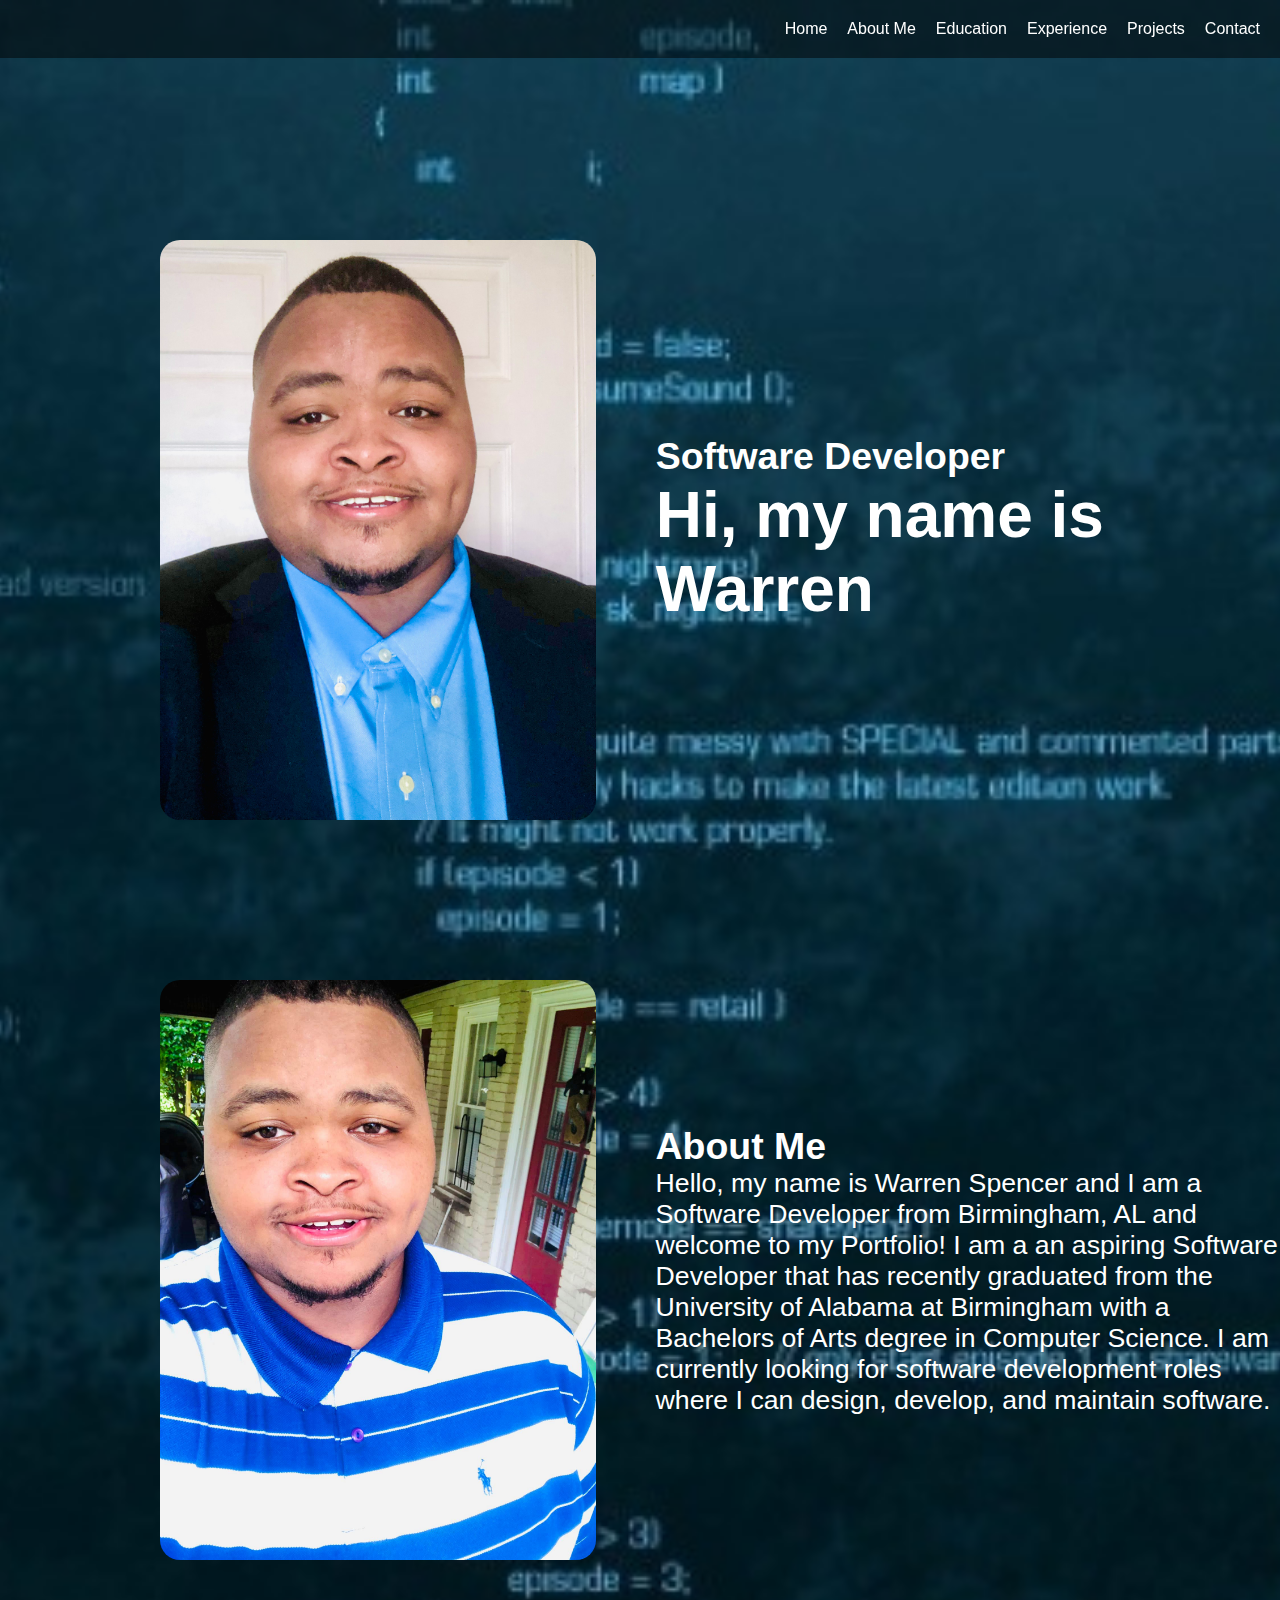
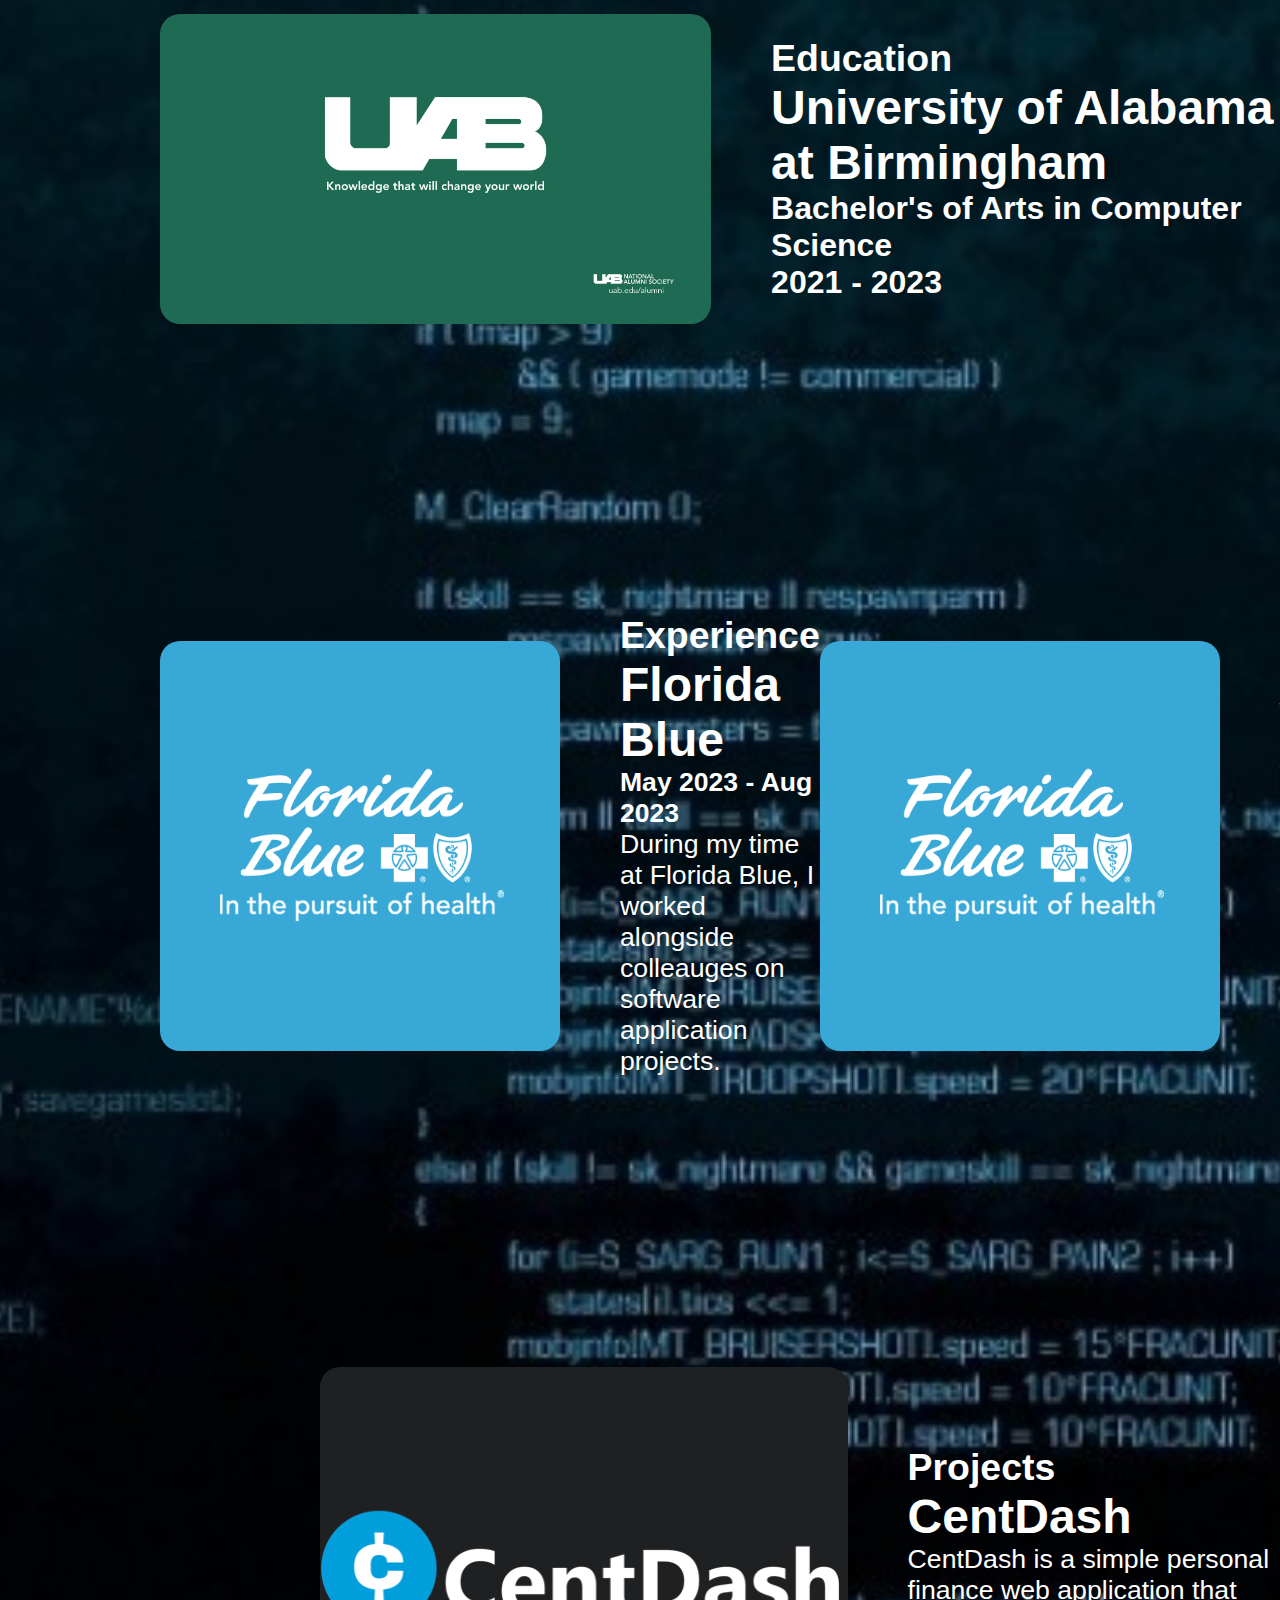
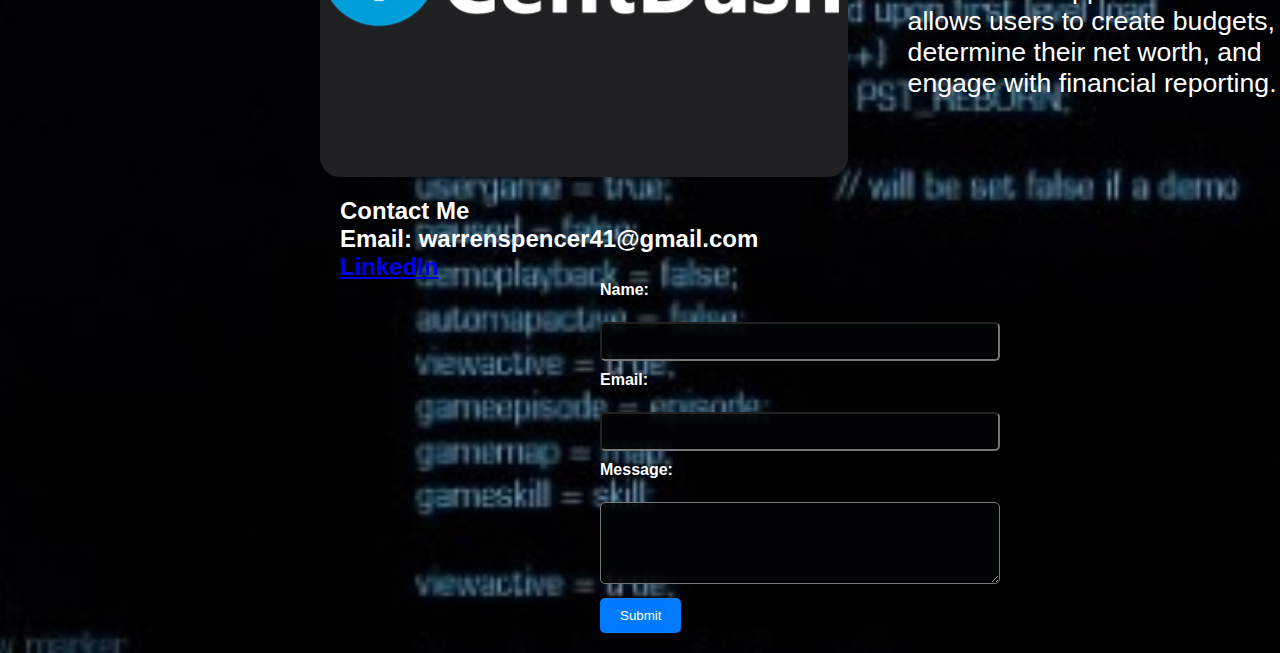
==== index.html @ 8030faf0 "Update" ====
<!DOCTYPE html>
<html>
<head>
    <meta charset="utf-8">
    <meta http-equiv="X-UA-Compatible" content="IE=edge">
    <meta name="viewport" content="width=device-width, initial-scale=1">
    <title>Warren's Portfolio</title>
    <link rel="stylesheet" href="index.css">
</head>
<body>
    <header class="header" role="topnav" id="top">
        <div class="row">
            <nav class="nav" role="nav">
                <ul class="nav_links">
                    <li class="nav_link">
                        <a href="#home">Home</a>
                    </li>
                    <li class="nav_link">
                        <a href="#about">About Me</a>
                    </li>
                    <li class="nav_link">
                        <a href="#education">Education</a>
                    </li>
                    <li class="nav_link">
                        <a href="#experience">Experience</a>
                    </li>
                    <li class="nav_link">
                        <a href="#projects">Projects</a>
                    </li>
                    <li class="nav_link">
                        <a href="#contact">Contact</a>
                    </li>
                </ul>
            </nav>
        </div>
    </header>
    <div class="wrapper" id="home">
        <img src="images/Warren Spencer.jpg" alt="" width="450" height="580">
        <div class="text">
            <h3>Software Developer</h3>
            <h1>Hi, my name is Warren</h1>
        </div>
    </div>

    <div class="about" id="about">
        <div class="content">
            <img src="images/WarrenS.jpg" alt="" width="450" height="580">
            <div class="text">
                <h3>About Me</h3>
                <p>Hello, my name is Warren Spencer and I am a Software Developer from Birmingham, AL and welcome to my Portfolio! I am a 
                an aspiring Software Developer that has recently graduated from the University of Alabama at Birmingham with
                a Bachelors of Arts degree in Computer Science. I am currently looking for software development roles where I can design,
                develop, and maintain software.
                </p>
            </div>
        </div>
    </div>
    <br>
    <br>
    <br>
    <div class="education" id="education">
        <div class="content2">
            <img src="images/Uab-Logos.jpeg" alt="" width="650" height="310">
            <div class="text">
                <h3>Education</h3>
                <h2>University of Alabama at Birmingham</h2>
                <h4>Bachelor's of Arts in Computer Science</h4>
                <h4>2021 - 2023</h4>
            </div>
        </div>
    </div>
    <br>
    <br>
    <br>
    <div class="experience" id="experience">
        <div class="content3">
            <img src="images/Florida-Blue.png" alt="" width="400" height="410">
            <div class="text">
                <h3>Experience</h3>
                <h2>Florida Blue</h2>
                <h5>May 2023 - Aug 2023</h5>
                <p>During my time at Florida Blue, I worked alongside colleauges on software application projects.</p>
            </div>
            <img src="images/Florida-Blue.png" alt="" width="400" height="410">
            <div class="text">
                <h3>Experience</h3>
                <h2>IBM</h2>
                <h5>June 2022 - Aug 2022</h5>
                <p>In 2022, I was selected to participate in IBM Accelerate, a program where I participated in the Software Developer Track, where
                    I Completed training focused on algorithms and data structures, full stack development, UI/UX design, application security, 
                    software development lifecycle (SDLC) and project management.
                </p>
            </div>
        </div>
    <br>
    <br>
    <br>
    <div class="projects" id="projects">
        <div class="content4">
            <img src="images/CentDash Logo Background.png" alt="" width="540" height="410">
            <div class="text">
                <h3>Projects</h3>
                <h2>CentDash</h2>
                <p>CentDash is a simple personal finance web application that allows users to create budgets,
                    determine their net worth, and engage with financial reporting.
                </p>
            </div>
        </div>
        <div class="contact" id="contact">
            <h2>Contact Me</h2>
            <h2>Email: warrenspencer41@gmail.com</h2>
            <h2><a href="https://www.linkedin.com/in/warrendavidspencer/">LinkedIn</a></h2>
            <form action="#" method="post">
                <label for="name">Name:</label><br>
                <input type="text" id="name" name="name" required><br>
                <label for="email">Email:</label><br>
                <input type="email" id="email" name="email" required><br>
                <label for="message">Message:</label><br>
                <textarea id="message" name="message" rows="4" required></textarea><br>
                <input type="submit" value="Submit">
            </form>
        </div>
    
</body>
</html>
---- index.css ----
* {
  margin: 0;
  padding: 0;
  box-sizing: border-box;
}


body {
  background-image: url("images/Programming Wallpaper.jpg");
  background-size: cover;
  background-position: center;
  font-family: 'Segoe UI', Tahoma, Geneva, Verdana, sans-serif; 
  color: white; 
}

.header {
  position: fixed; 
  top: 0; 
  width: 100%; 
  background-color: rgba(0, 0, 0, 0.5); 
  color: #fff;
  padding: 20px;
}

.nav {
  display: flex;
  justify-content: flex-end; 
  align-items: center;
}

.nav_links {
  list-style-type: none;
  display: flex;
}

.nav_link {
  margin-left: 20px;
}

.nav_link a {
  text-decoration: none;
  color: #fff;
  transition: color 0.3s ease;
}

.nav_link a:hover {
  color: #003cff; 
}


.wrapper {
  display: flex; 
  align-items: center;
  height: 100vh; 
  margin-top: 80px; 
  margin-left: 160px; 
}

img {
  margin-right: 40px;
  border-radius: 20px;
}

.text {
  color: white;
  font-size: xx-large;
}

h2 {
  color: white;
}

.primary-heading {
  font-size: 97px; 
}

.header_text {
  font-size: 97px; 
}

.about {
  margin-left: 160px; 
}

.content {
  display: flex; 
  align-items: center; 
}

.text {
  margin-left: 20px; 
}

p {
  font-size: smaller;
}

h1 {
  color: white; 
}

.education {
  margin-left: 160px;
}

.content2 {
  display: flex; 
  align-items: center; 
}

.experience {
  margin-left: 160px; 
}

.content3 {
  display: flex; 
  align-items: center; 
}

.projects {
  margin-left: 160px;
}

.content4 {
  display: flex; 
  align-items: center; 
}

#contact {
  padding: 20px;
  border-radius: 10px;
}

form {
  max-width: 400px; 
  margin: auto; 
}

label {
  display: block;
  margin-bottom: 5px;
  font-weight: bold;
}

input[type="text"],
input[type="email"],
textarea {
  width: 100%; 
  padding: 10px;
  background-color: #010404e4;
  color: white;
  margin-bottom: 10px;
  border-radius: 5px;
}

textarea {
  resize: vertical; 
}

input[type="submit"] {
  background-color: #007bff; 
  color: white;
  padding: 10px 20px;
  border: none;
  border-radius: 5px;
  cursor: pointer;
}

input[type="submit"]:hover {
  background-color: #0056b3; 
}
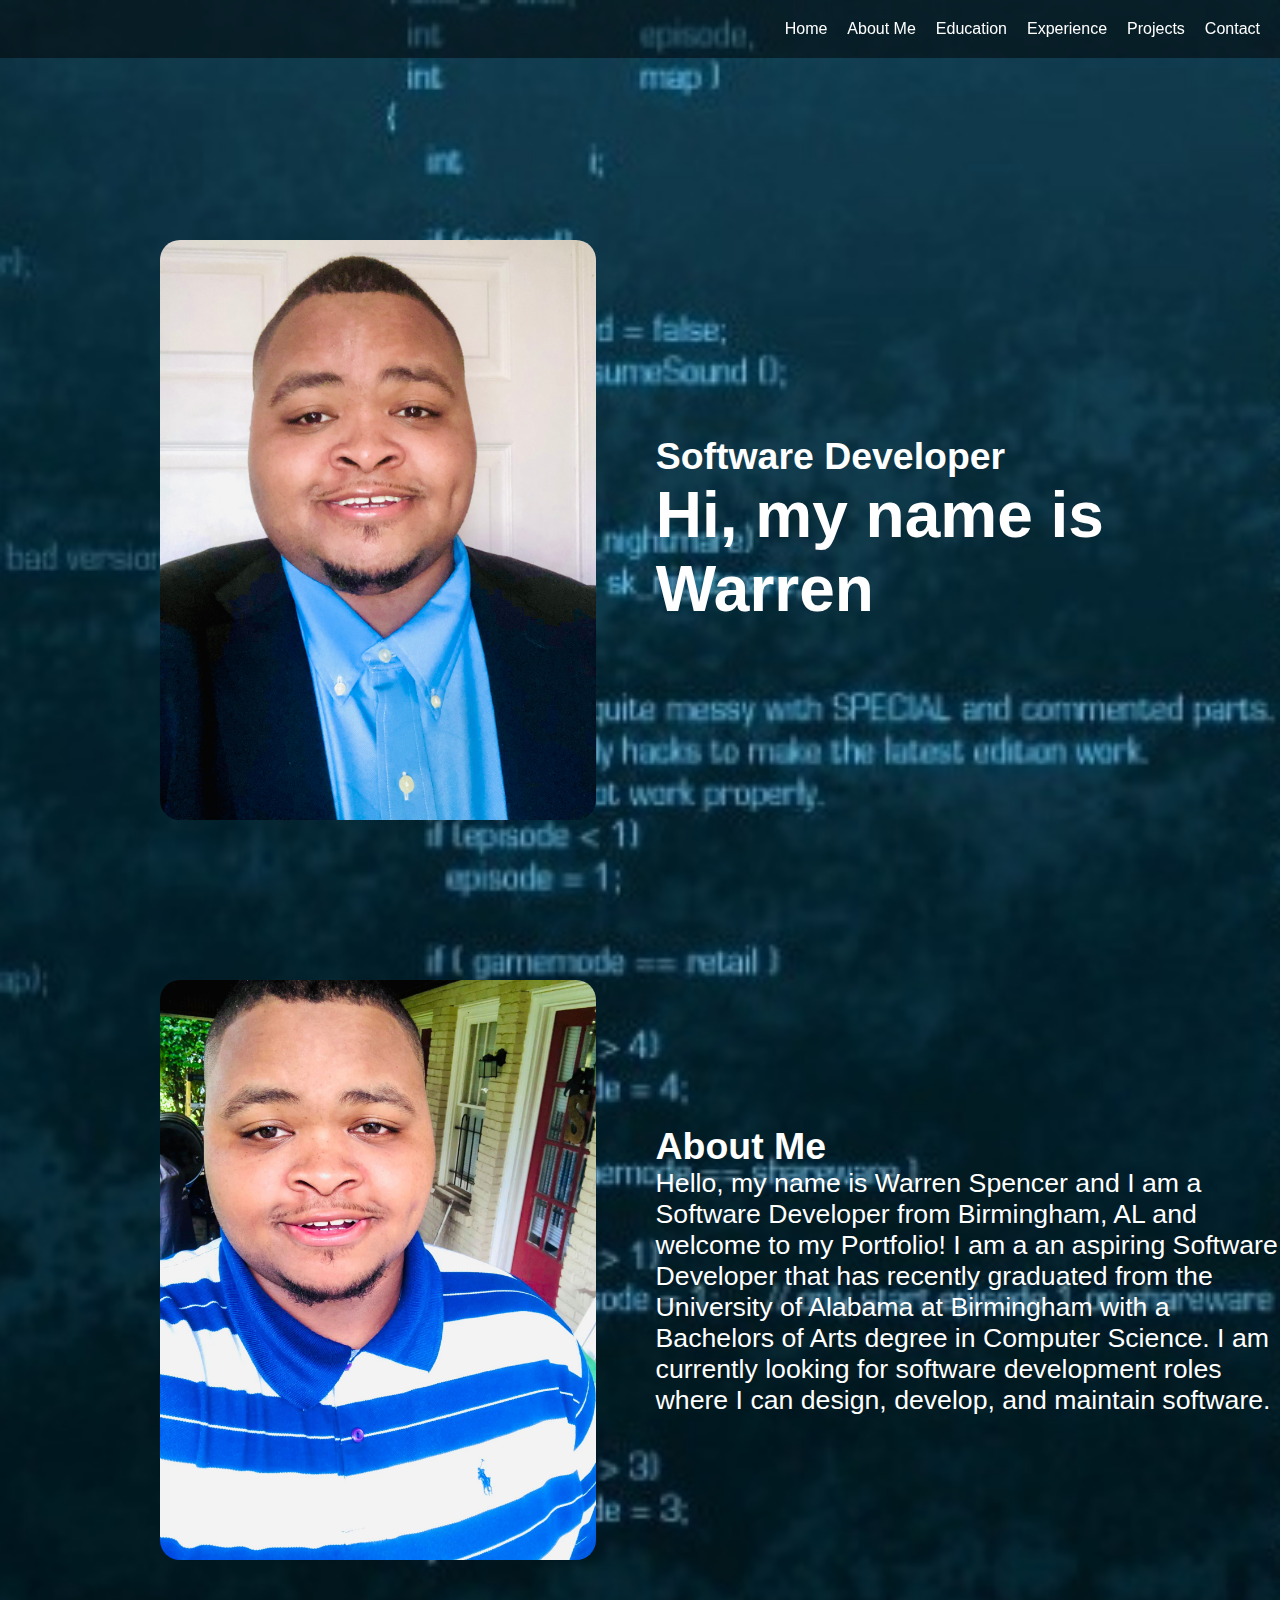
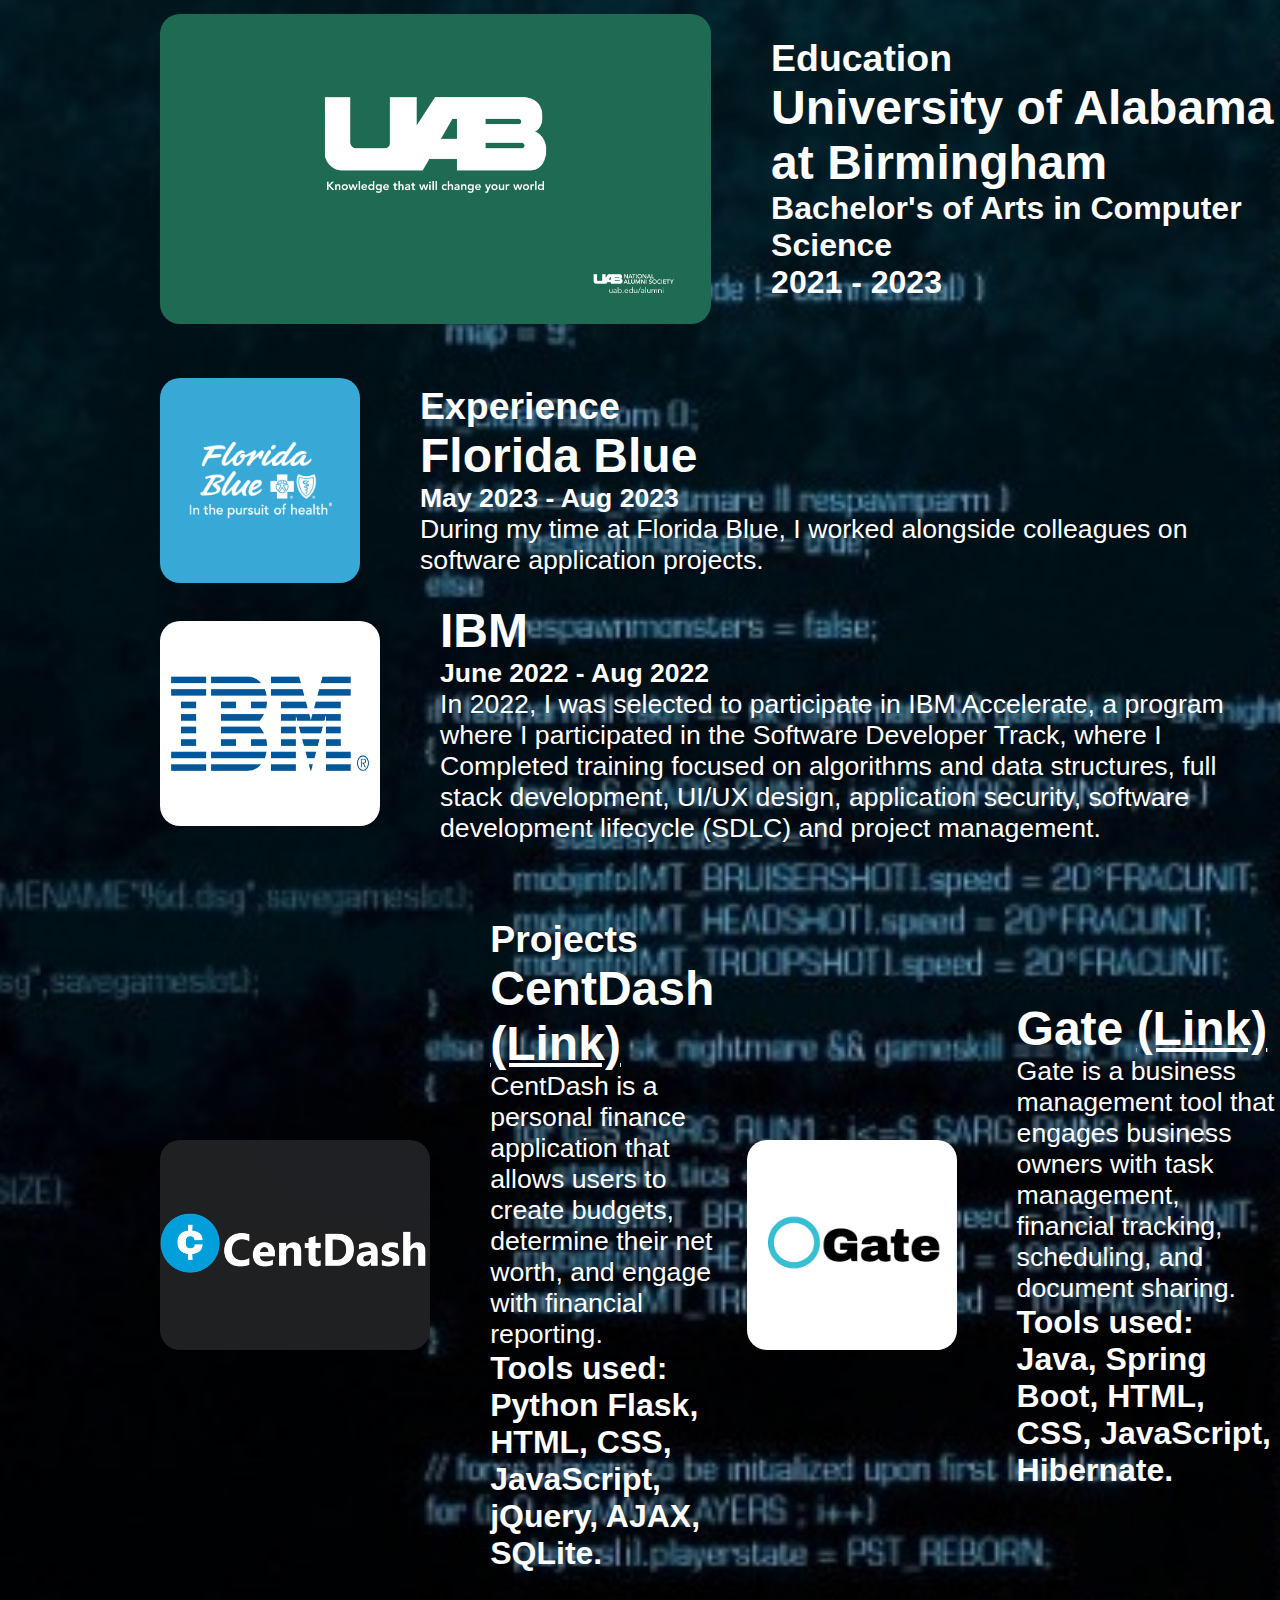
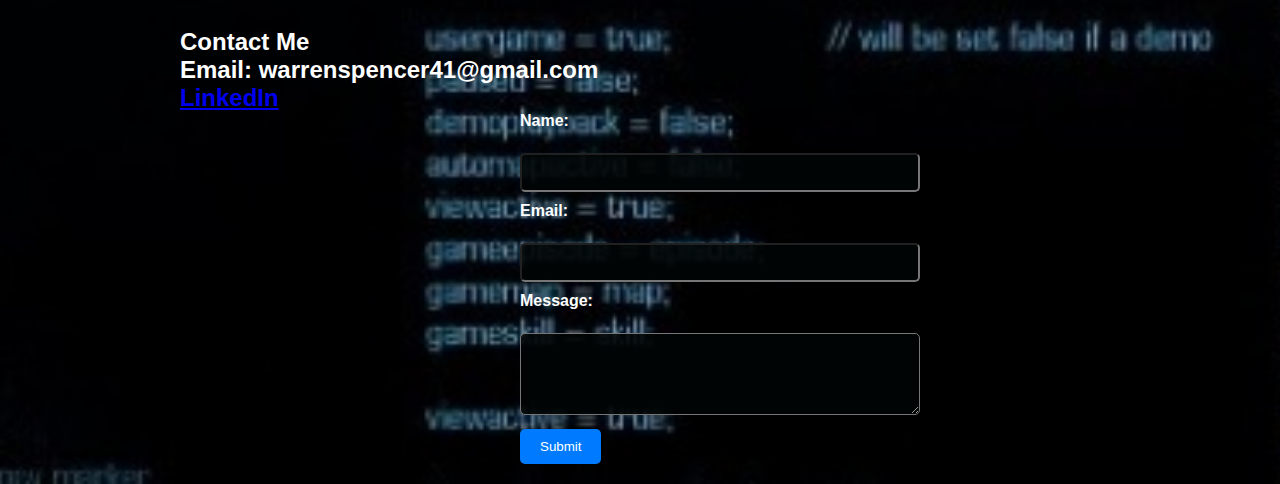
==== commit d9013826: "Update" ====
--- a/index.html
+++ b/index.html
@@ -73,39 +73,59 @@
     <br>
     <br>
     <div class="experience" id="experience">
-        <div class="content3">
-            <img src="images/Florida-Blue.png" alt="" width="400" height="410">
-            <div class="text">
-                <h3>Experience</h3>
-                <h2>Florida Blue</h2>
-                <h5>May 2023 - Aug 2023</h5>
-                <p>During my time at Florida Blue, I worked alongside colleauges on software application projects.</p>
+        <article class="experience-entry">
+            <div class="content">
+                <img src="images/Florida-Blue.png" alt="Florida Blue Logo" width="200" height="205">
+                <div class="text">
+                    <h3>Experience</h3>
+                    <h2>Florida Blue</h2>
+                    <h5>May 2023 - Aug 2023</h5>
+                    <p>During my time at Florida Blue, I worked alongside colleagues on software application projects.</p>
+                </div>
             </div>
-            <img src="images/Florida-Blue.png" alt="" width="400" height="410">
-            <div class="text">
-                <h3>Experience</h3>
-                <h2>IBM</h2>
-                <h5>June 2022 - Aug 2022</h5>
-                <p>In 2022, I was selected to participate in IBM Accelerate, a program where I participated in the Software Developer Track, where
-                    I Completed training focused on algorithms and data structures, full stack development, UI/UX design, application security, 
-                    software development lifecycle (SDLC) and project management.
-                </p>
+        </article>
+        <article class="experience-entry">
+            <div class="content">
+                <img src="images/IBM_logo_in.jpg" alt="IBM Logo" width="220" height="205">
+                <div class="text">
+                    <h2>IBM</h2>
+                    <h5>June 2022 - Aug 2022</h5>
+                    <p>In 2022, I was selected to participate in IBM Accelerate, a program where I participated in the Software Developer Track, where
+                        I Completed training focused on algorithms and data structures, full stack development, UI/UX design, application security, 
+                        software development lifecycle (SDLC) and project management.
+                    </p>
+                </div>
             </div>
-        </div>
+        </article>
+    </div>
     <br>
     <br>
     <br>
     <div class="projects" id="projects">
         <div class="content4">
-            <img src="images/CentDash Logo Background.png" alt="" width="540" height="410">
+            <img src="images/CentDash Logo Background.png" alt="" width="340" height="210">
             <div class="text">
                 <h3>Projects</h3>
-                <h2>CentDash</h2>
-                <p>CentDash is a simple personal finance web application that allows users to create budgets,
+                <h2>CentDash <a href="https://github.com/Warrenn205/CentDash" class="cent">(Link)</a></h2>
+                <p>CentDash is a personal finance application that allows users to create budgets,
                     determine their net worth, and engage with financial reporting.
+                    <br>
+                    <h4>Tools used: Python Flask, HTML, CSS, JavaScript, jQuery, AJAX, SQLite.</h4>
+                </p>
+            </div>
+            <br>
+            <img src="images/Gate (Logo).png" alt="" width="340" height="210">
+            <div class="text">
+                <h2>Gate <a href="https://github.com/Warrenn205/Gate" class="gate">(Link)</a></h2>
+                <p>Gate is a business management tool that engages business owners with task management, 
+                    financial tracking, scheduling, and document sharing.
+                    <br>
+                    <h4>Tools used: Java, Spring Boot, HTML, CSS, JavaScript, Hibernate.</h4>
                 </p>
             </div>
         </div>
+        <br>
+        <br>
         <div class="contact" id="contact">
             <h2>Contact Me</h2>
             <h2>Email: warrenspencer41@gmail.com</h2>
--- a/index.css
+++ b/index.css
@@ -170,3 +170,24 @@
   background-color: #0056b3; 
 }
 
+.experience-entry {
+  display: flex;
+  margin-bottom: 20px;
+}
+
+.content {
+  display: flex;
+  align-items: center;
+}
+
+.text {
+  margin-left: 20px; /* Adjust margin as needed */
+}
+
+.cent {
+  color: white;
+}
+
+.gate {
+  color: white;
+}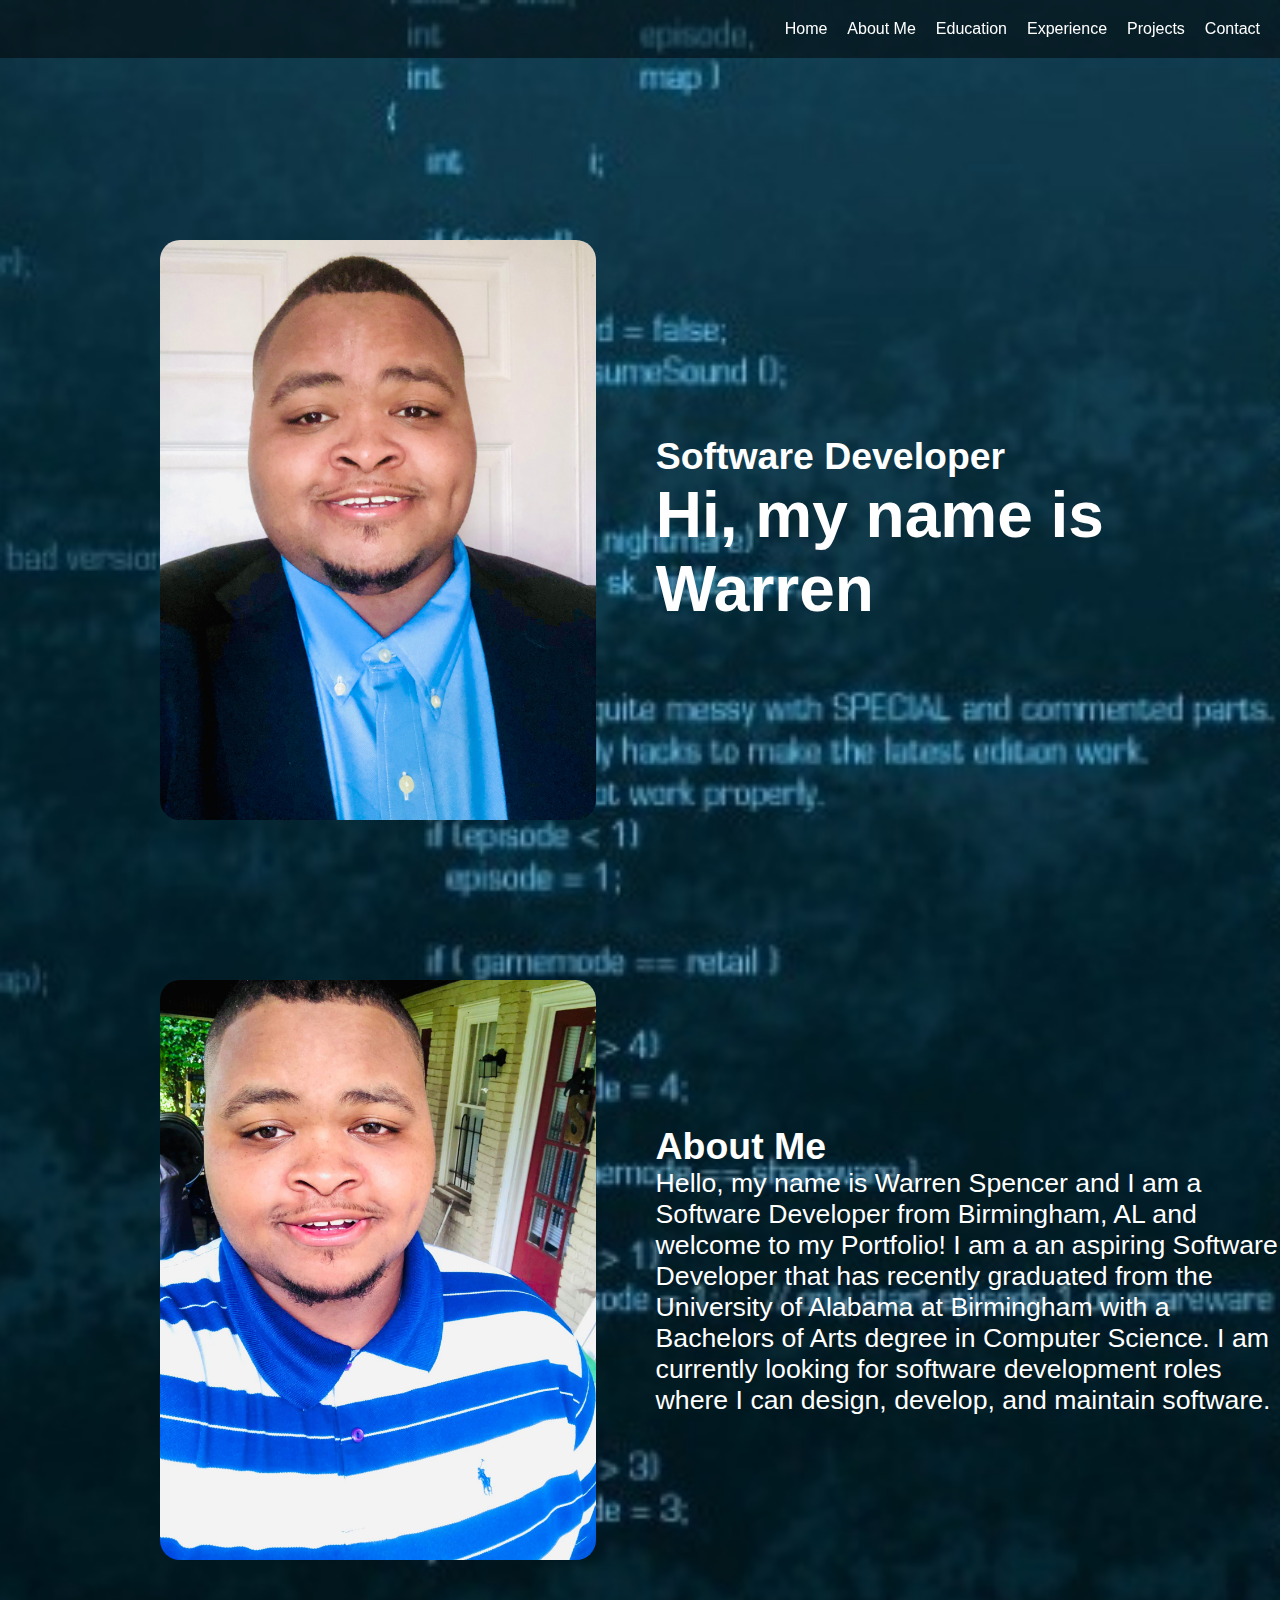
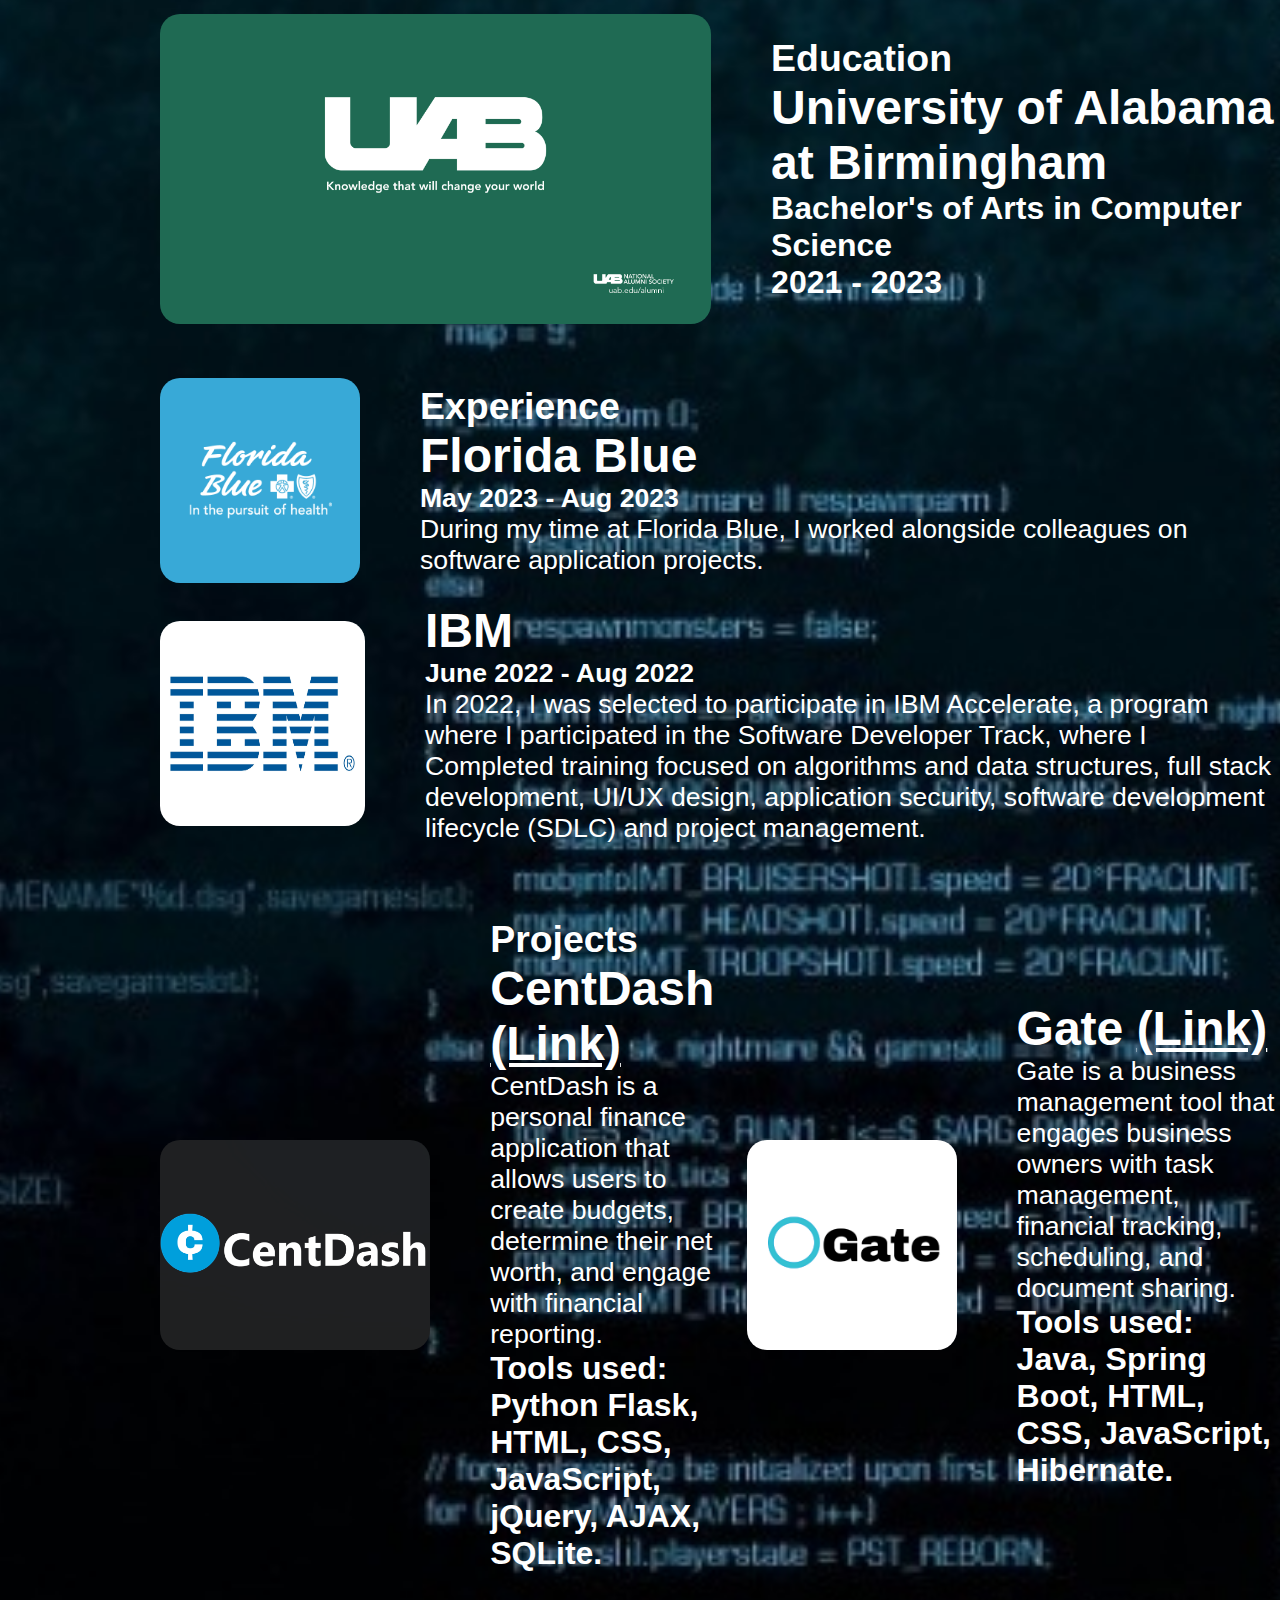
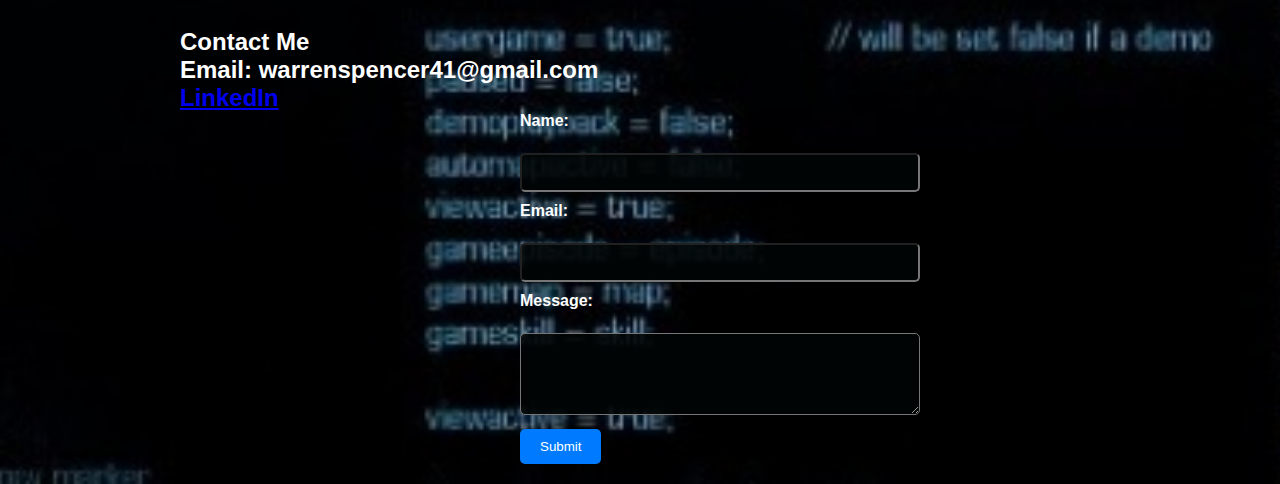
==== commit 815d3557: "Update" ====
--- a/index.html
+++ b/index.html
@@ -86,7 +86,7 @@
         </article>
         <article class="experience-entry">
             <div class="content">
-                <img src="images/IBM_logo_in.jpg" alt="IBM Logo" width="220" height="205">
+                <img src="images/IBM_logo_in.jpg" alt="IBM Logo" width="205" height="205">
                 <div class="text">
                     <h2>IBM</h2>
                     <h5>June 2022 - Aug 2022</h5>
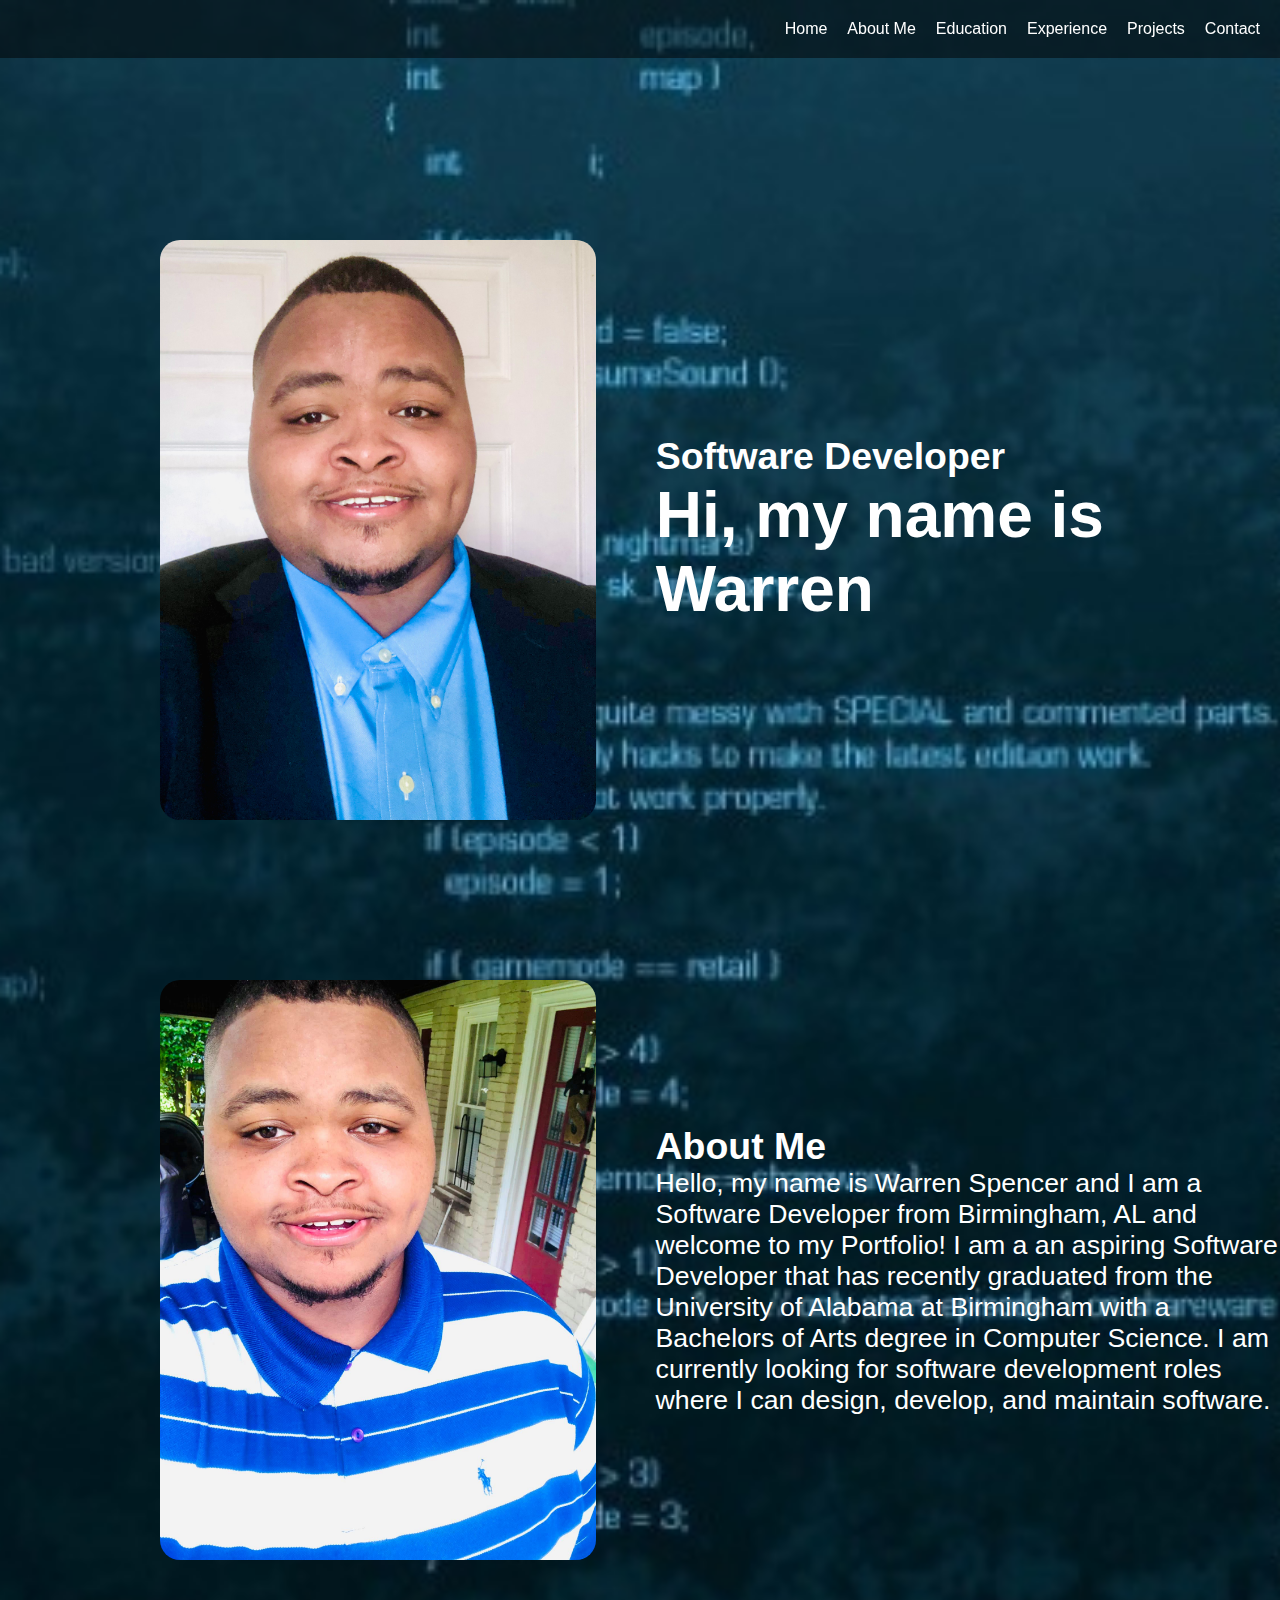
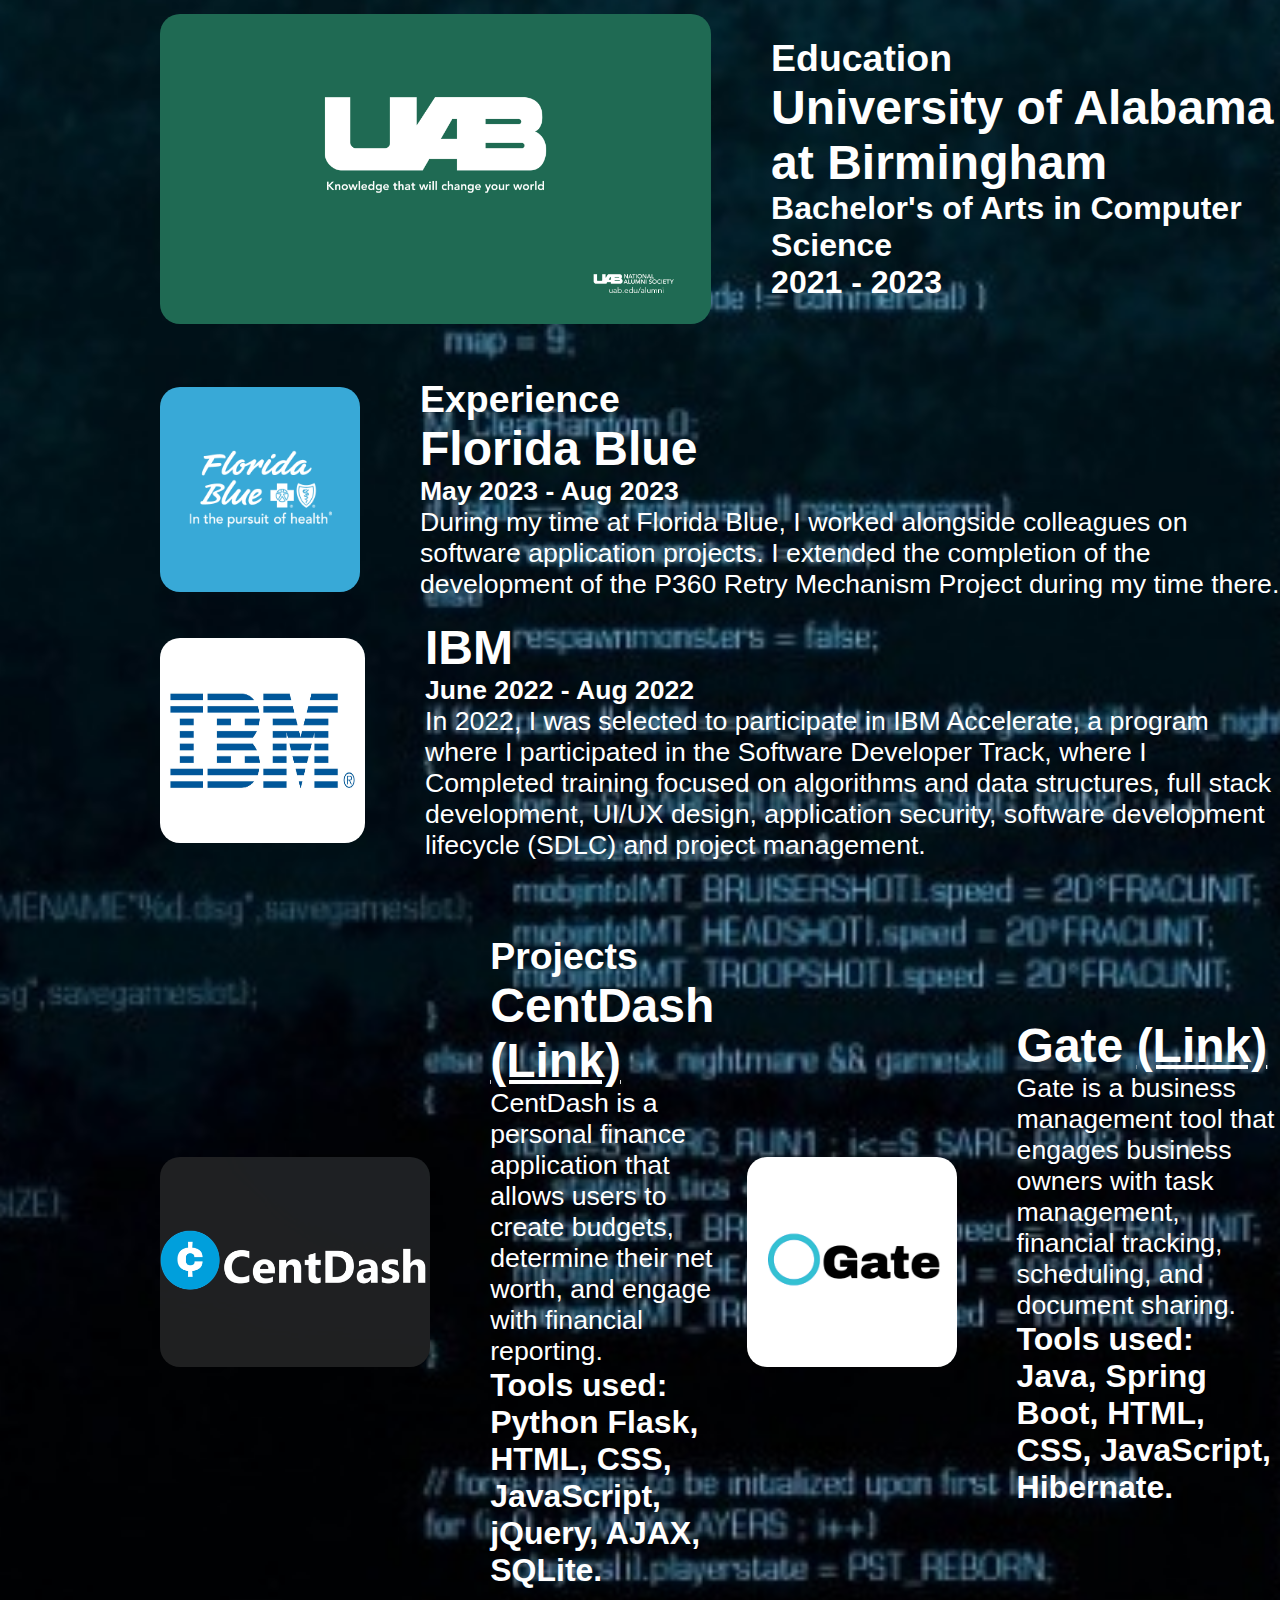
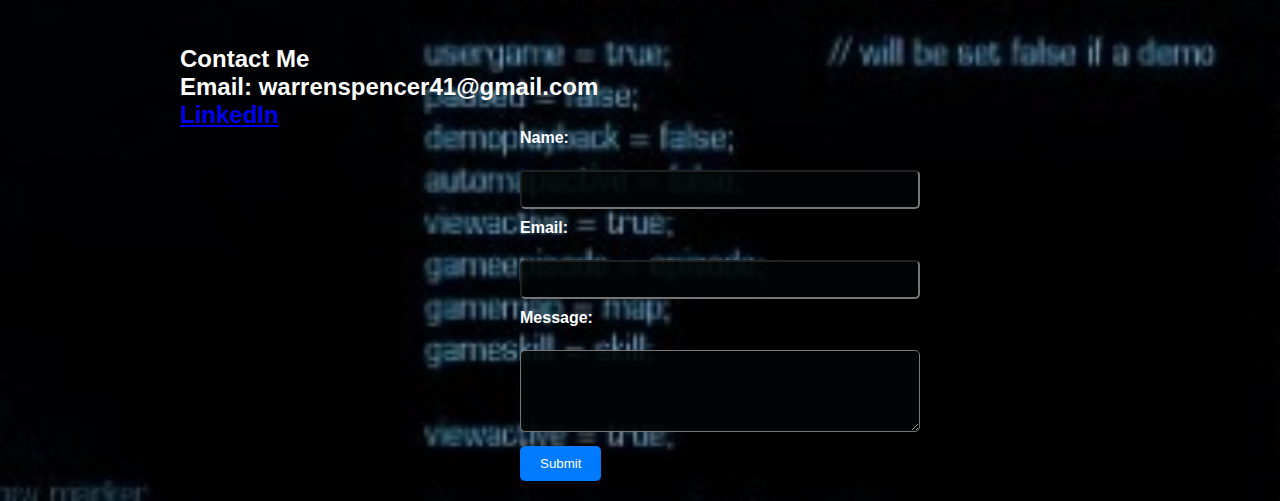
==== commit 550a3ff9: "Update" ====
--- a/index.html
+++ b/index.html
@@ -80,7 +80,9 @@
                     <h3>Experience</h3>
                     <h2>Florida Blue</h2>
                     <h5>May 2023 - Aug 2023</h5>
-                    <p>During my time at Florida Blue, I worked alongside colleagues on software application projects.</p>
+                    <p>During my time at Florida Blue, I worked alongside colleagues on software application projects. I extended 
+                        the completion of the development of the P360 Retry Mechanism Project during my time there.
+                    </p>
                 </div>
             </div>
         </article>
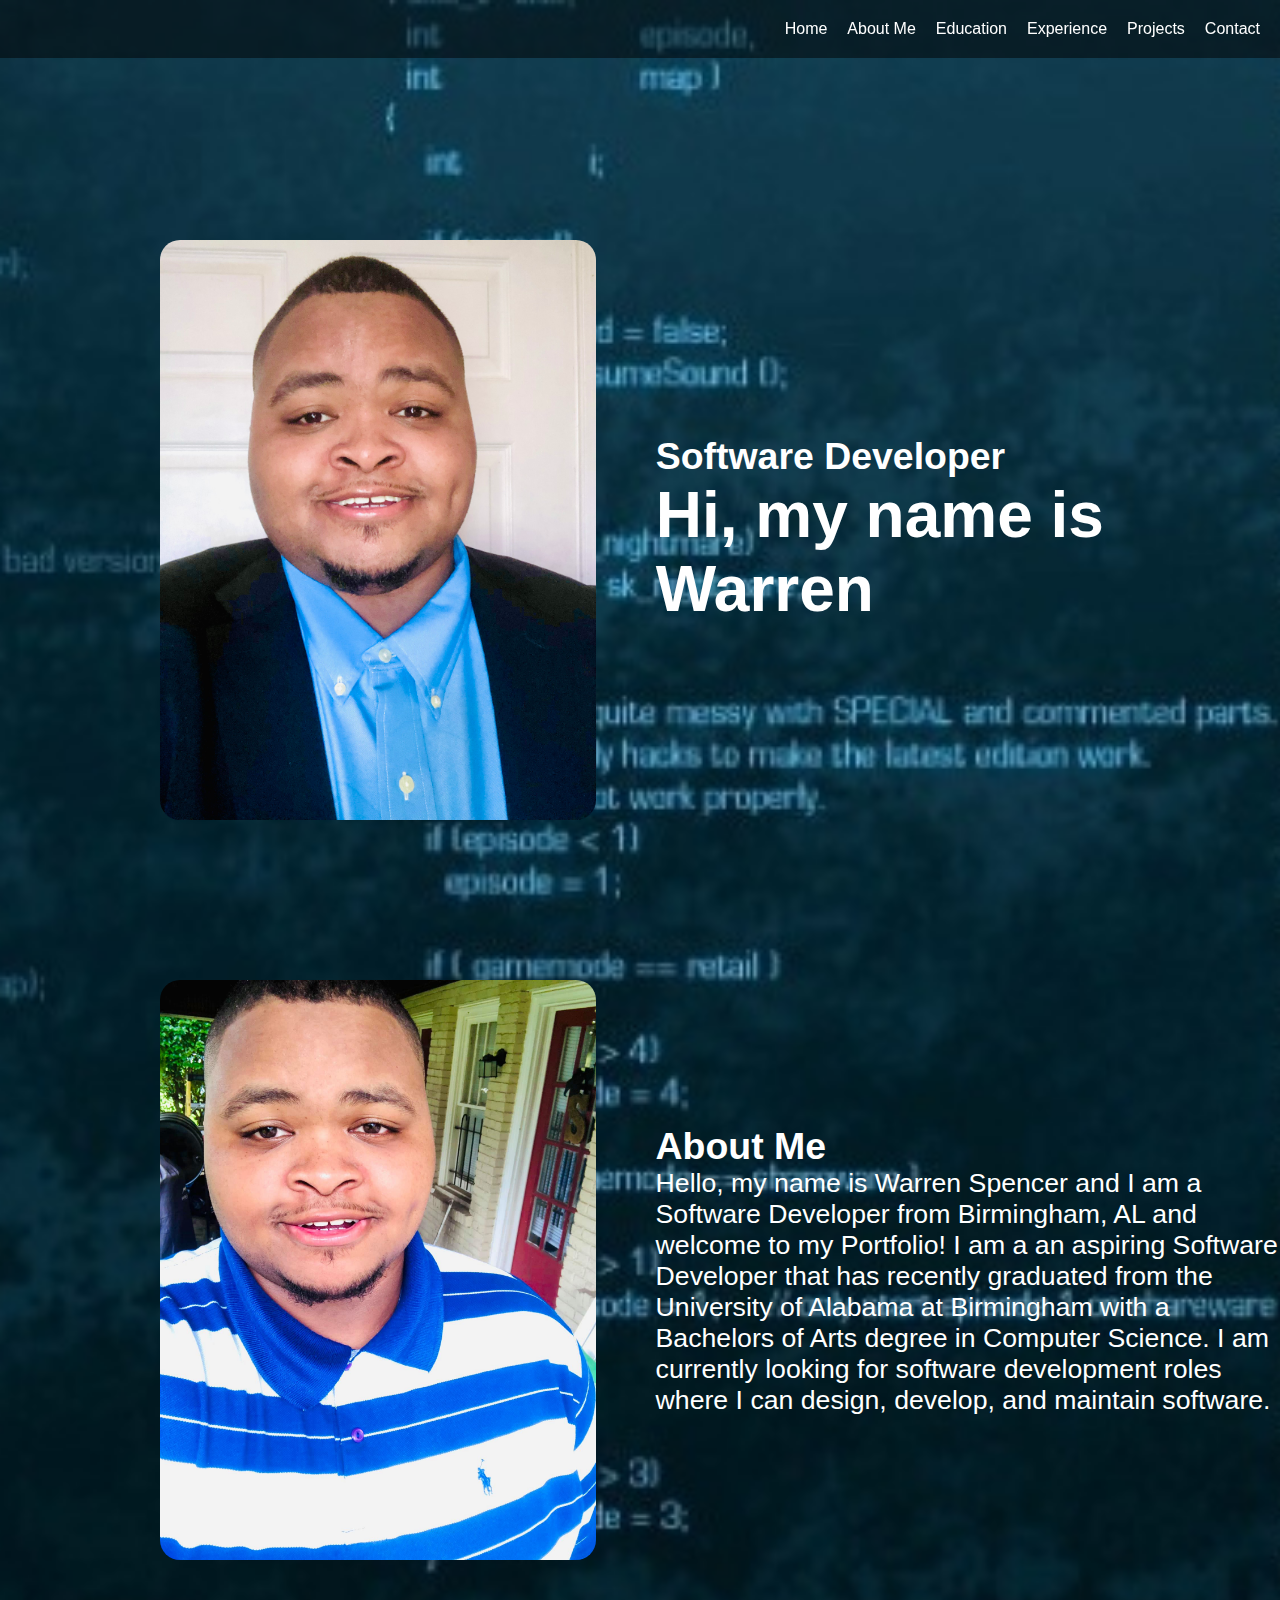
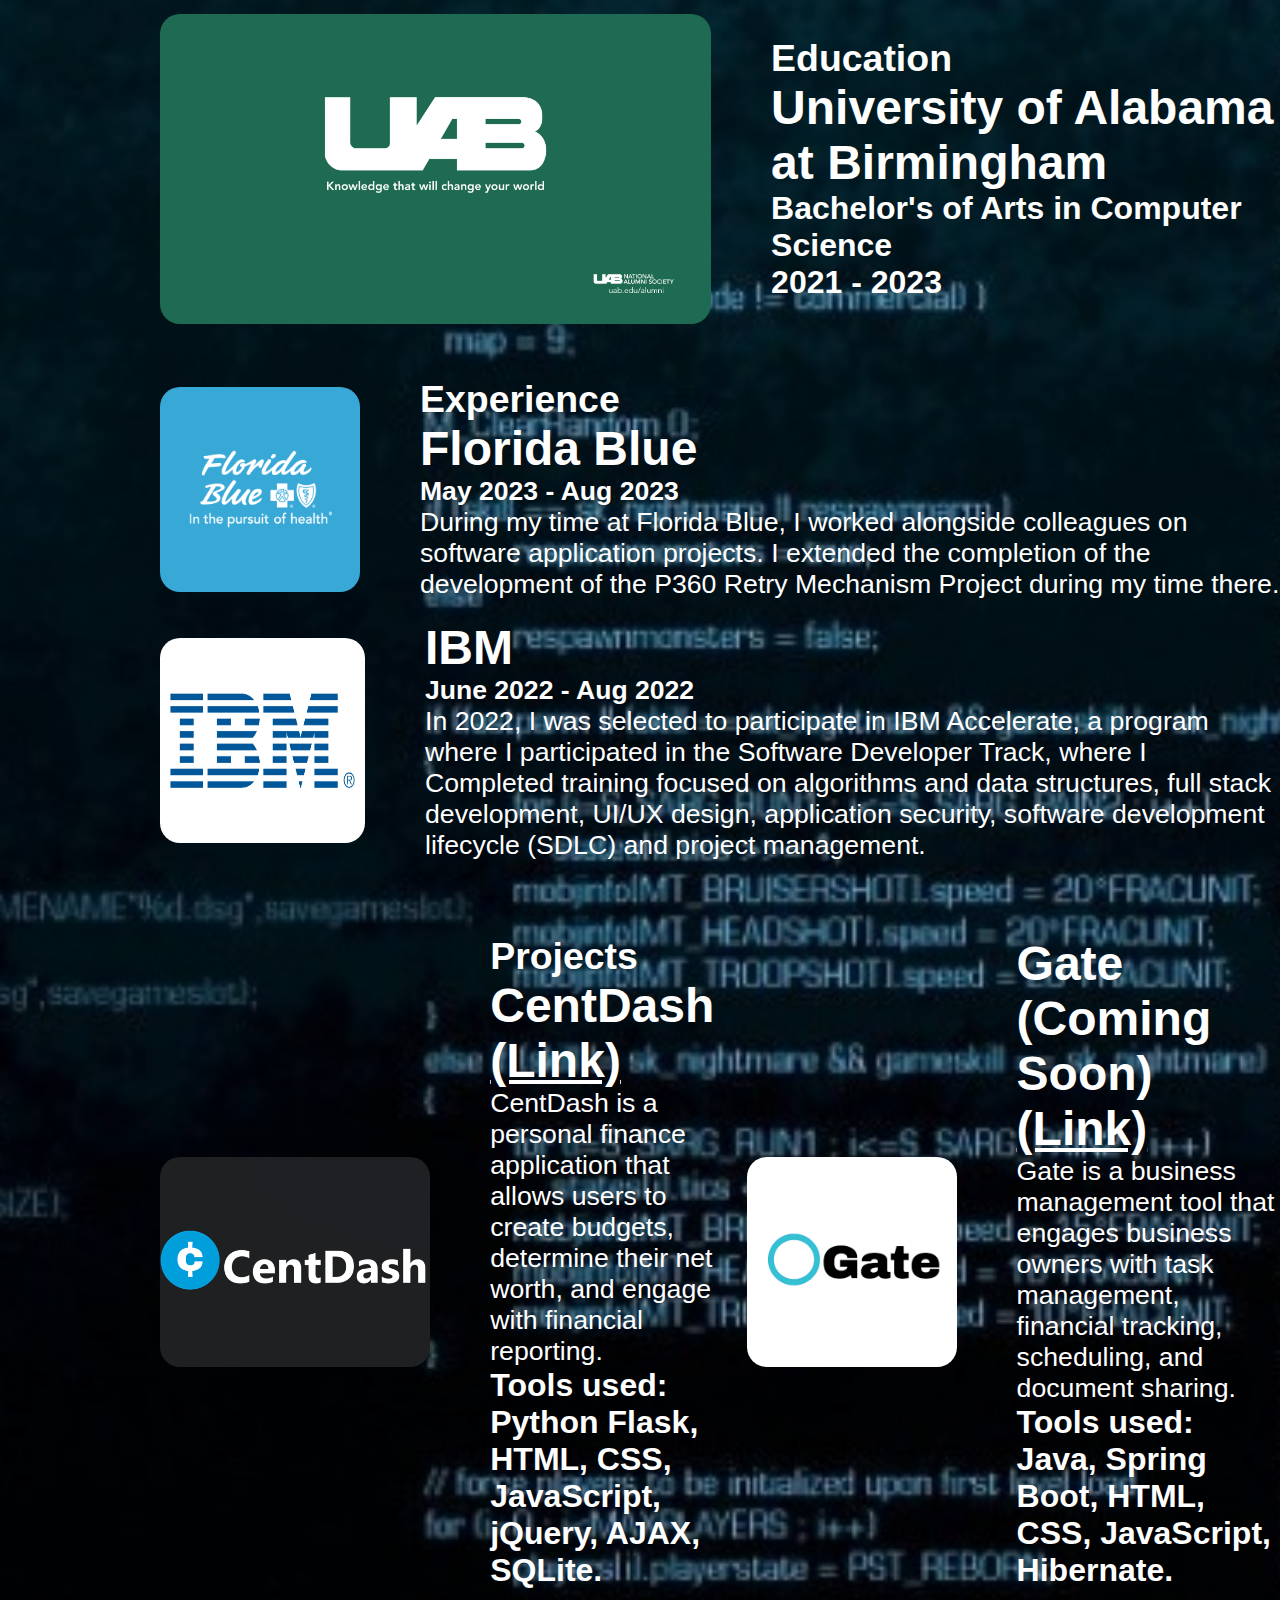
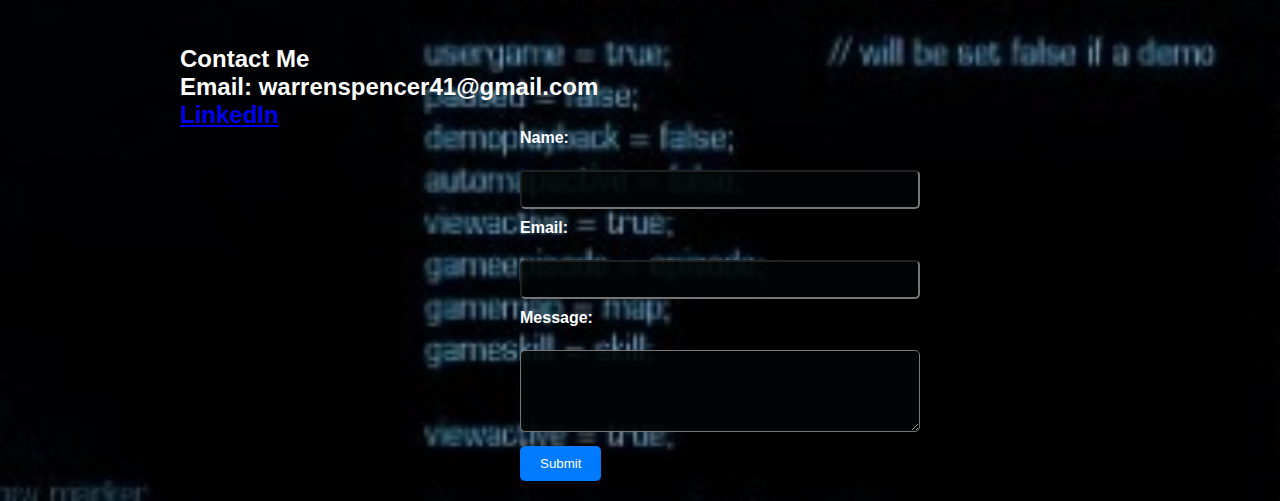
==== commit 37e12059: "Update" ====
--- a/index.html
+++ b/index.html
@@ -118,7 +118,7 @@
             <br>
             <img src="images/Gate (Logo).png" alt="" width="340" height="210">
             <div class="text">
-                <h2>Gate <a href="https://github.com/Warrenn205/Gate" class="gate">(Link)</a></h2>
+                <h2>Gate (Coming Soon) <a href="https://github.com/Warrenn205/Gate" class="gate">(Link)</a></h2>
                 <p>Gate is a business management tool that engages business owners with task management, 
                     financial tracking, scheduling, and document sharing.
                     <br>
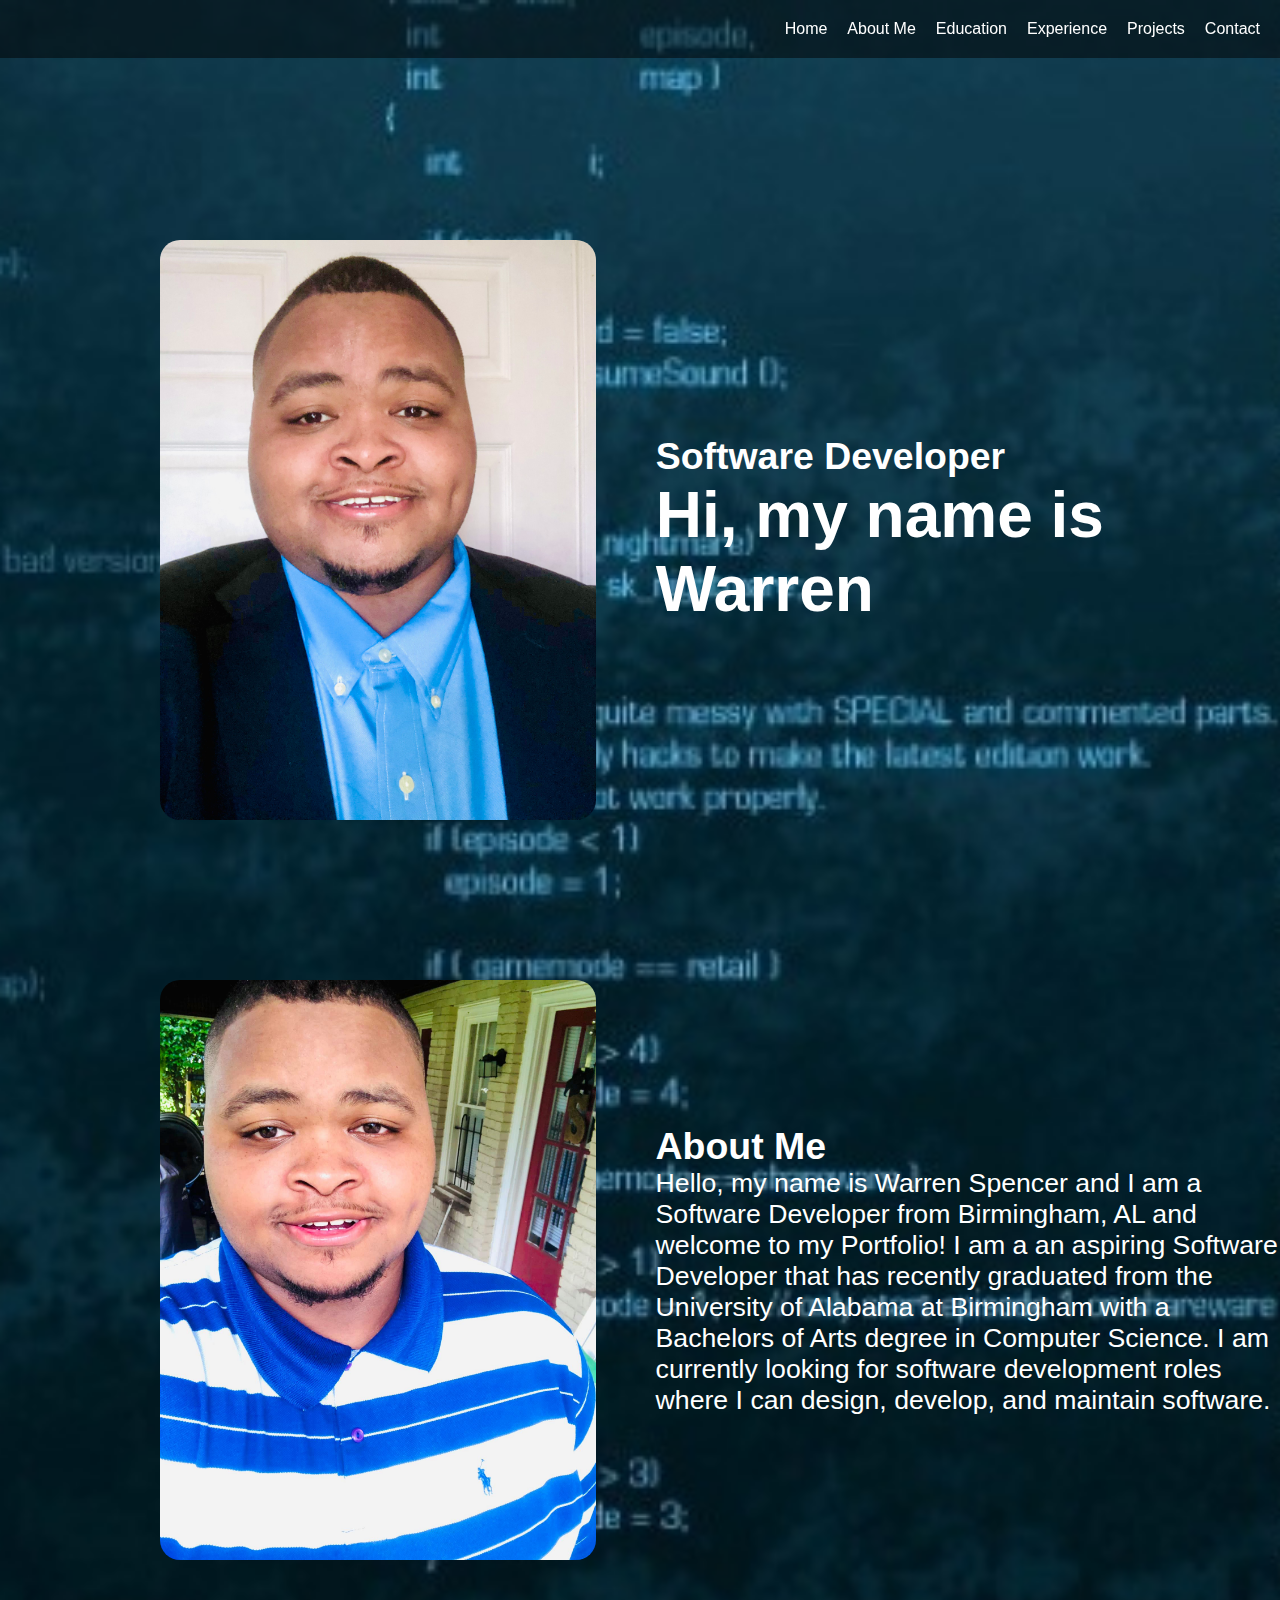
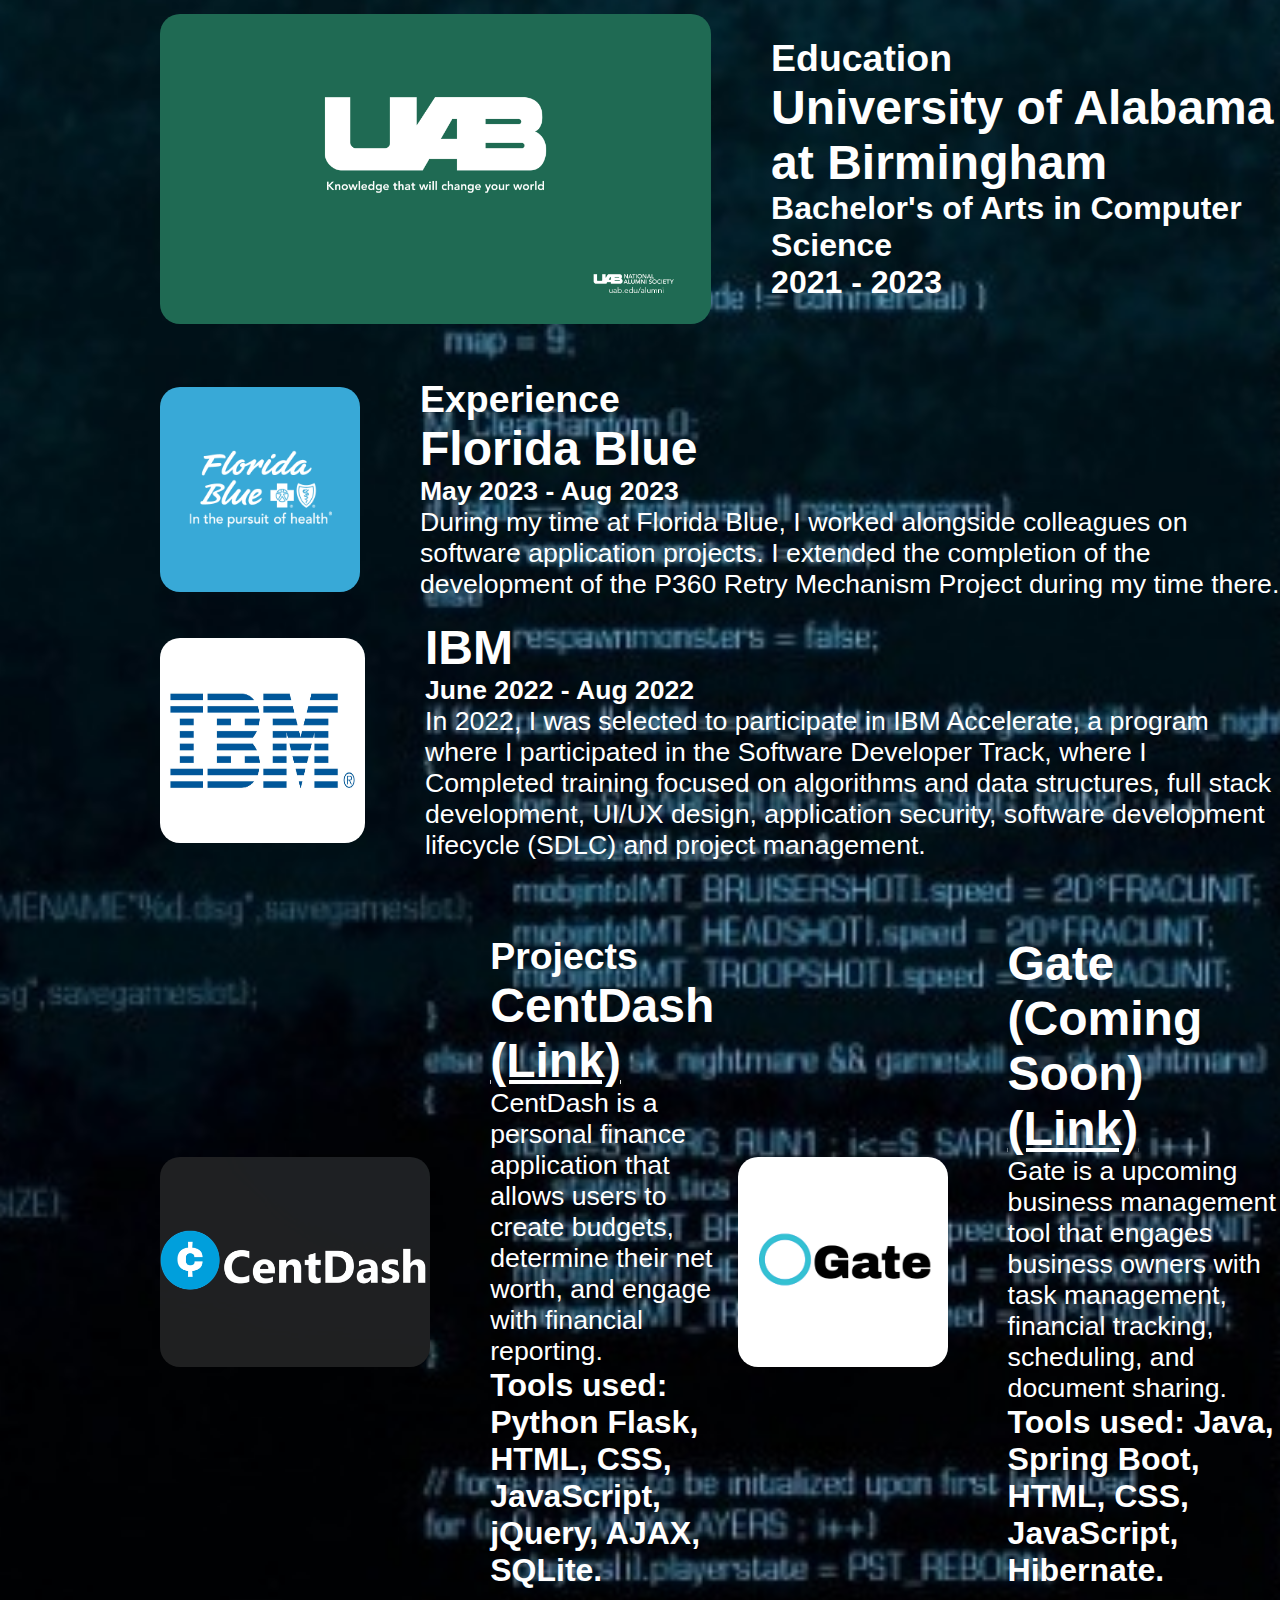
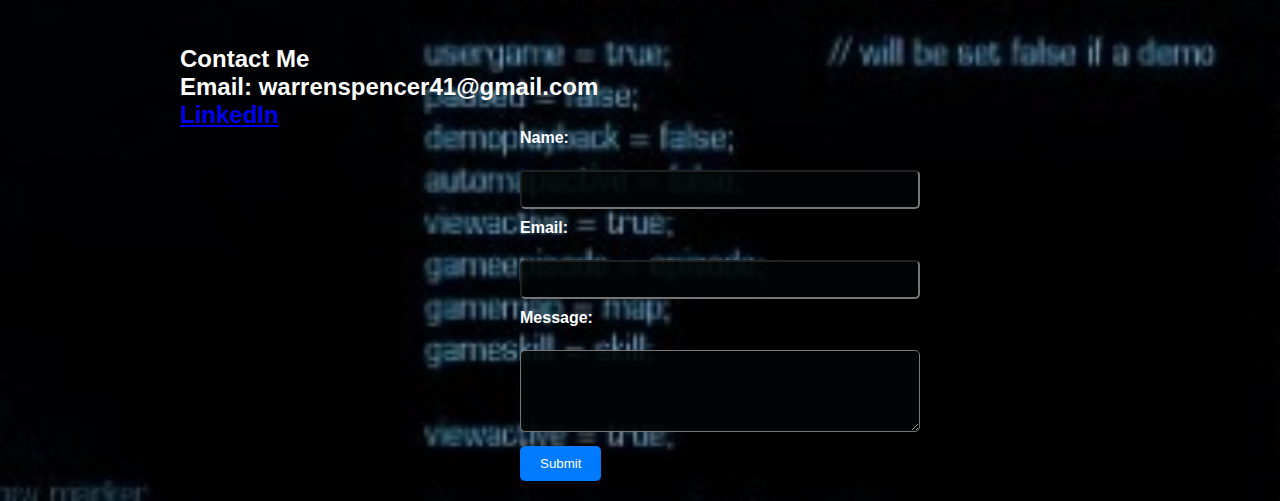
==== commit 61bd08ef: "Update" ====
--- a/index.html
+++ b/index.html
@@ -119,7 +119,7 @@
             <img src="images/Gate (Logo).png" alt="" width="340" height="210">
             <div class="text">
                 <h2>Gate (Coming Soon) <a href="https://github.com/Warrenn205/Gate" class="gate">(Link)</a></h2>
-                <p>Gate is a business management tool that engages business owners with task management, 
+                <p>Gate is a upcoming business management tool that engages business owners with task management, 
                     financial tracking, scheduling, and document sharing.
                     <br>
                     <h4>Tools used: Java, Spring Boot, HTML, CSS, JavaScript, Hibernate.</h4>
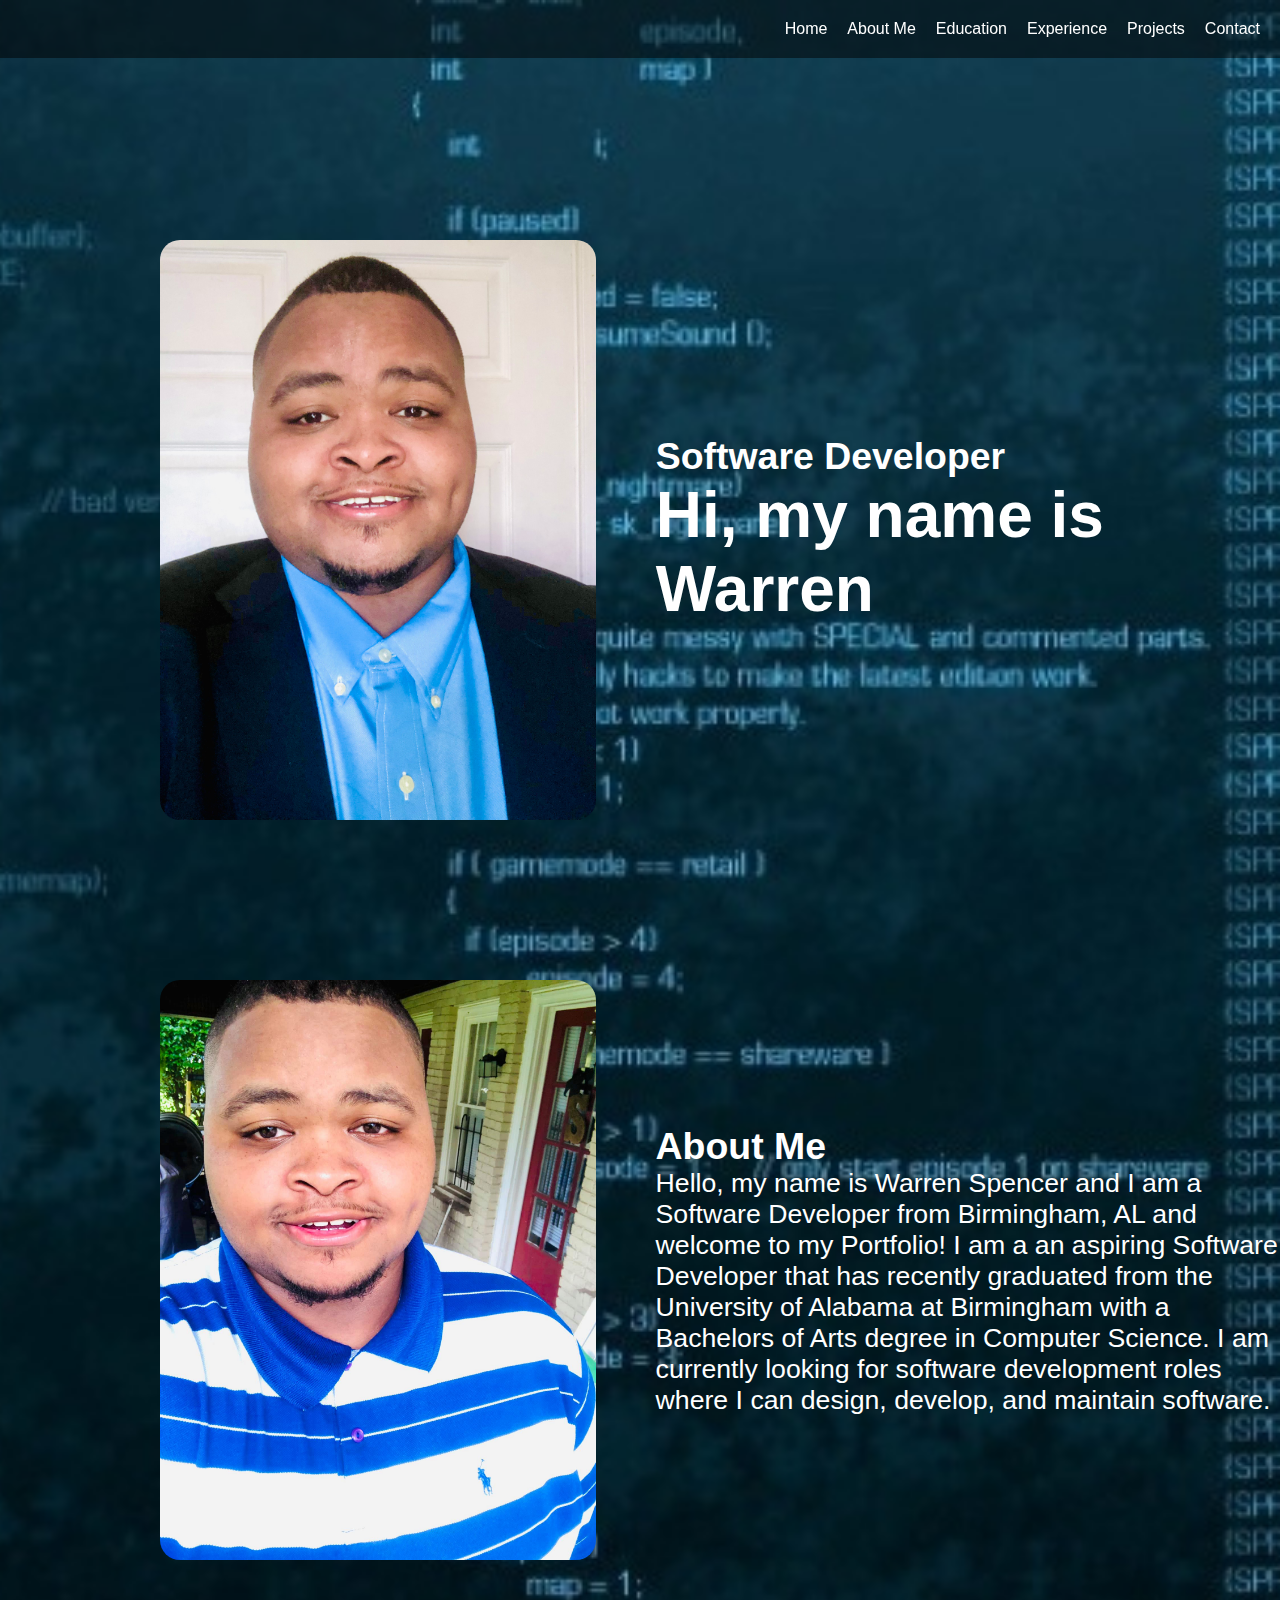
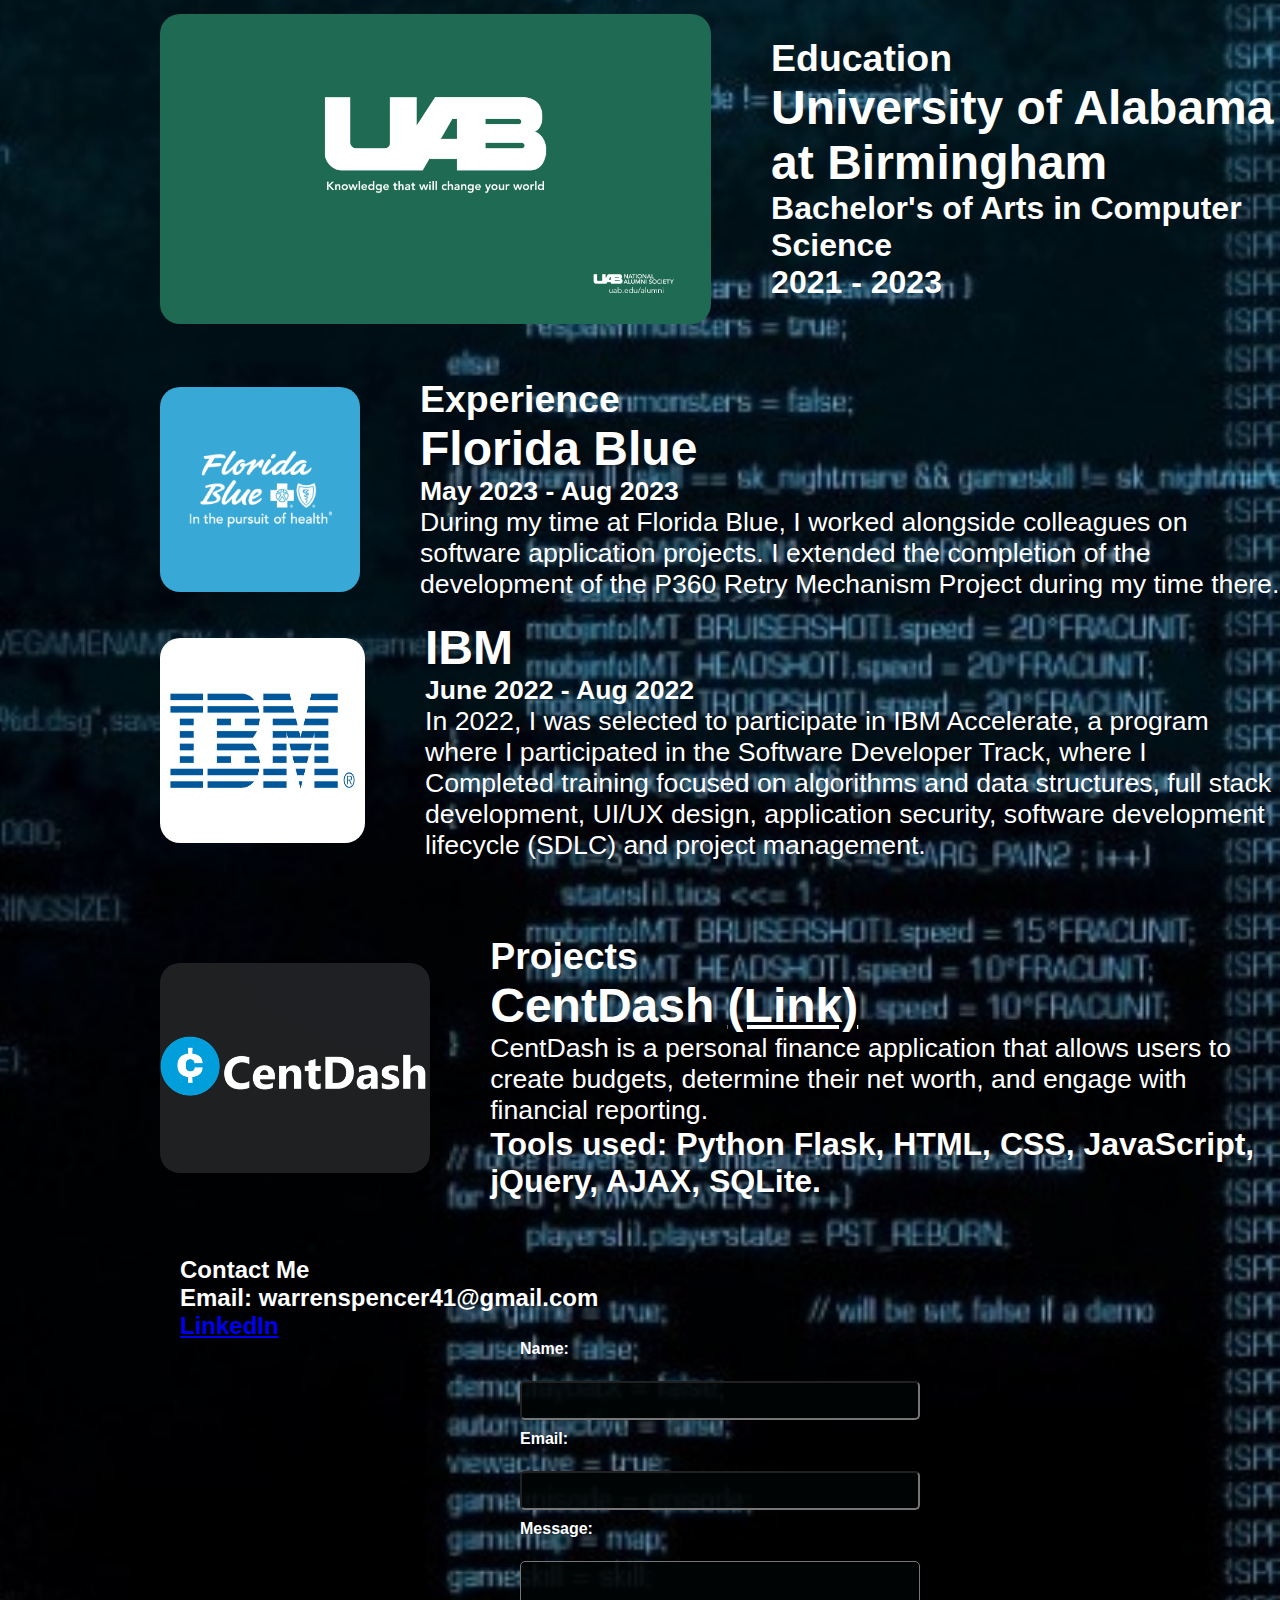
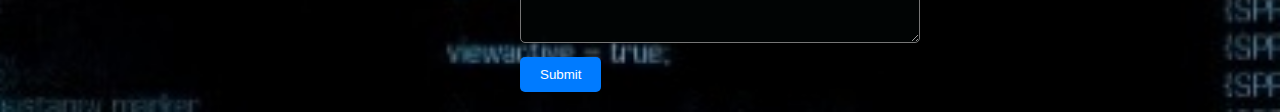
==== commit cae13307: "Update" ====
--- a/index.html
+++ b/index.html
@@ -115,16 +115,6 @@
                     <h4>Tools used: Python Flask, HTML, CSS, JavaScript, jQuery, AJAX, SQLite.</h4>
                 </p>
             </div>
-            <br>
-            <img src="images/Gate (Logo).png" alt="" width="340" height="210">
-            <div class="text">
-                <h2>Gate (Coming Soon) <a href="https://github.com/Warrenn205/Gate" class="gate">(Link)</a></h2>
-                <p>Gate is a upcoming business management tool that engages business owners with task management, 
-                    financial tracking, scheduling, and document sharing.
-                    <br>
-                    <h4>Tools used: Java, Spring Boot, HTML, CSS, JavaScript, Hibernate.</h4>
-                </p>
-            </div>
         </div>
         <br>
         <br>
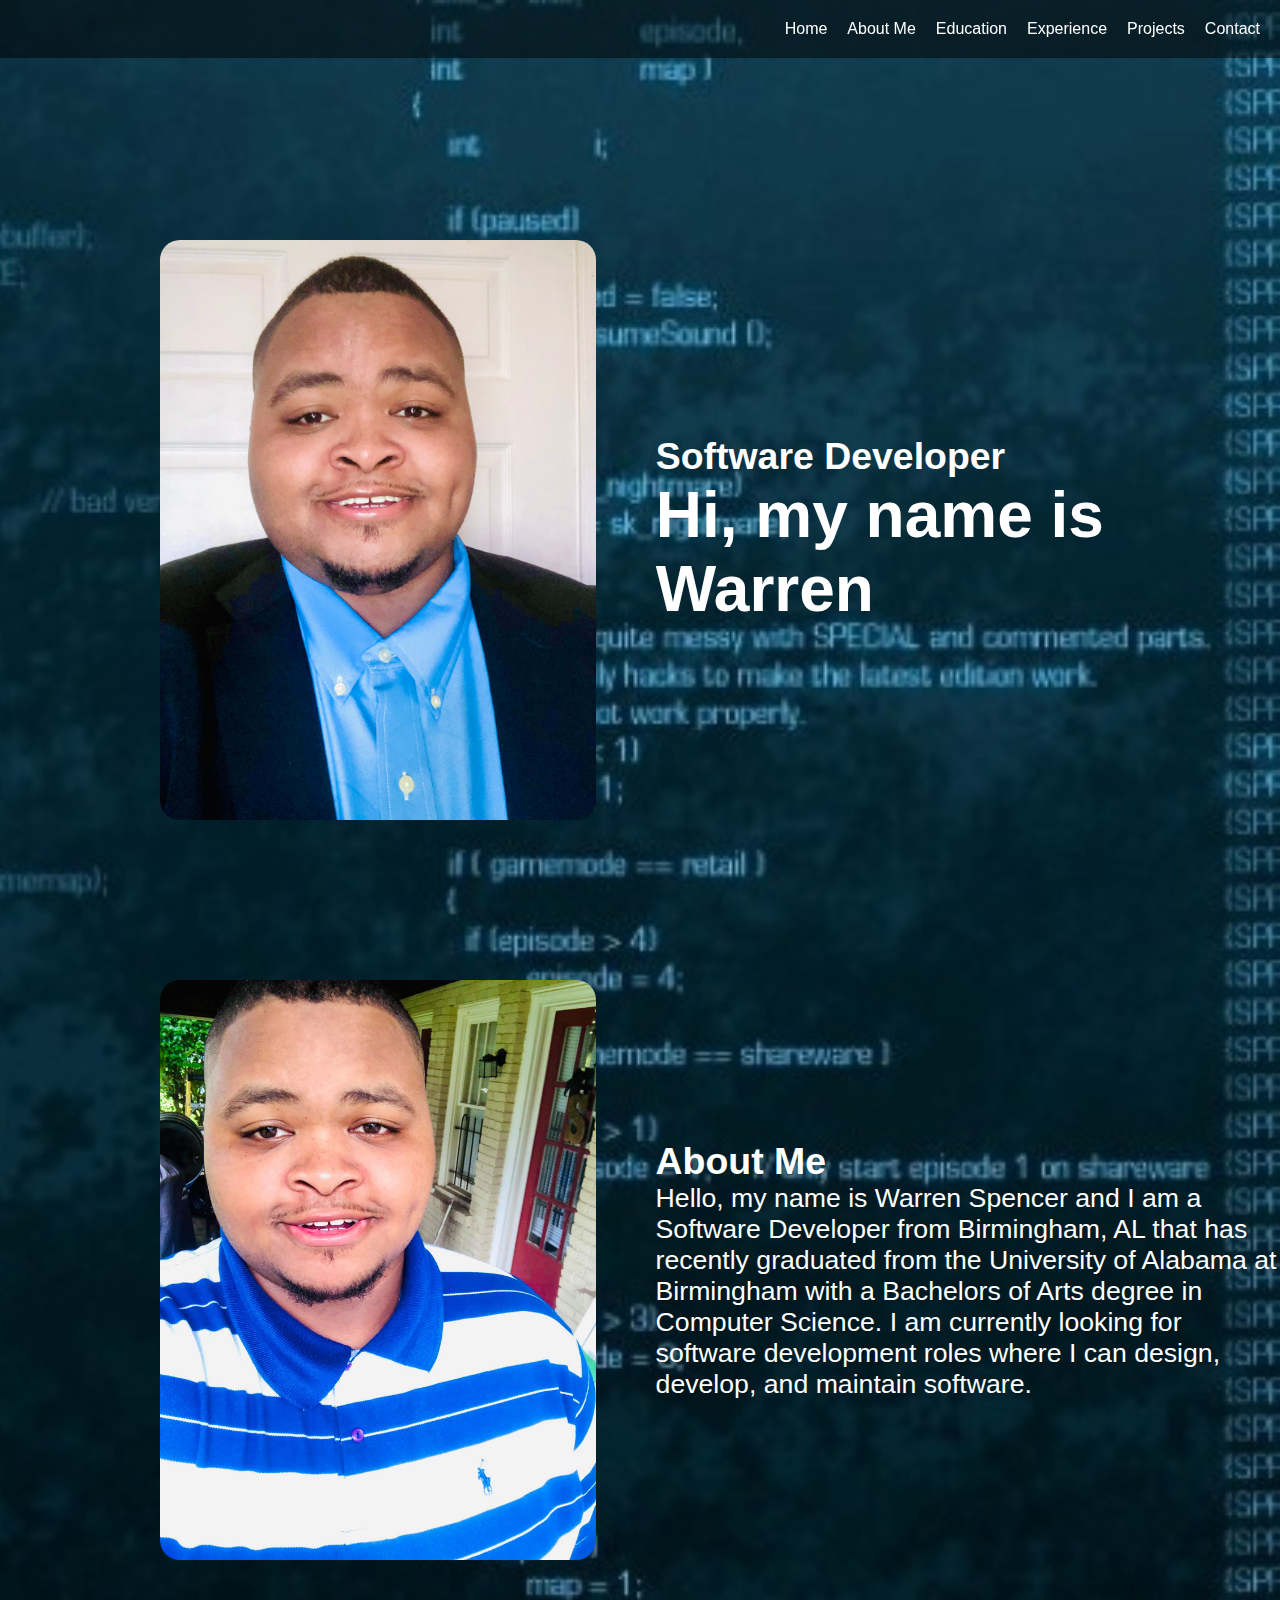
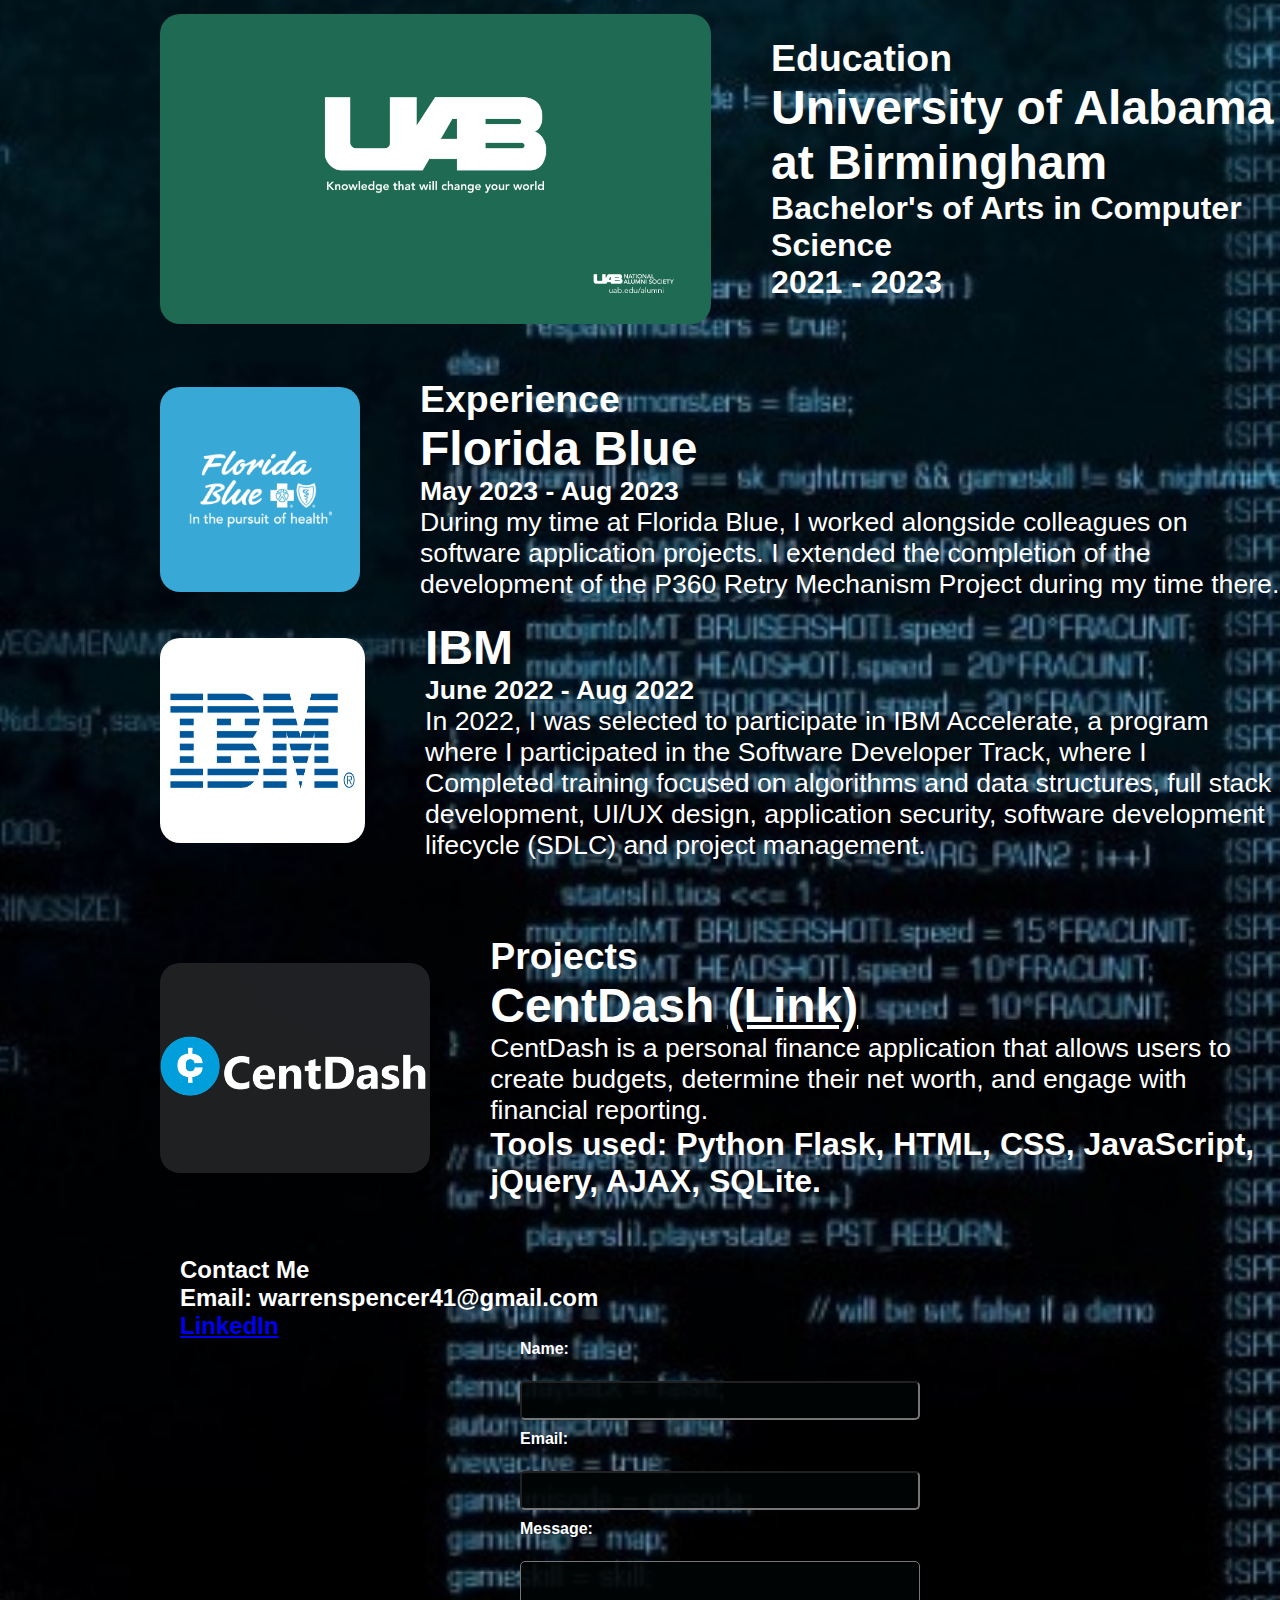
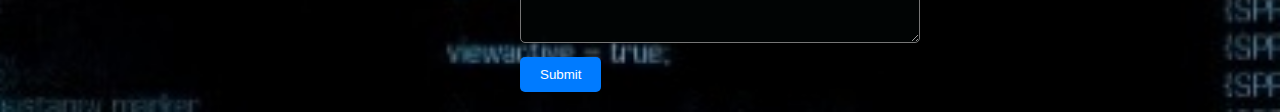
==== commit e182ad0b: "Update" ====
--- a/index.html
+++ b/index.html
@@ -47,8 +47,7 @@
             <img src="images/WarrenS.jpg" alt="" width="450" height="580">
             <div class="text">
                 <h3>About Me</h3>
-                <p>Hello, my name is Warren Spencer and I am a Software Developer from Birmingham, AL and welcome to my Portfolio! I am a 
-                an aspiring Software Developer that has recently graduated from the University of Alabama at Birmingham with
+                <p>Hello, my name is Warren Spencer and I am a Software Developer from Birmingham, AL that has recently graduated from the University of Alabama at Birmingham with
                 a Bachelors of Arts degree in Computer Science. I am currently looking for software development roles where I can design,
                 develop, and maintain software.
                 </p>
--- a/index.css
+++ b/index.css
@@ -12,6 +12,15 @@
   font-family: 'Segoe UI', Tahoma, Geneva, Verdana, sans-serif; 
   color: white; 
 }
+
+.wrapper {
+  animation: fadeIn 5s; 
+ }
+
+ @keyframes fadeIn {
+   0% { opacity: 0; }
+   100% { opacity: 1; }
+ }
 
 .header {
   position: fixed; 
